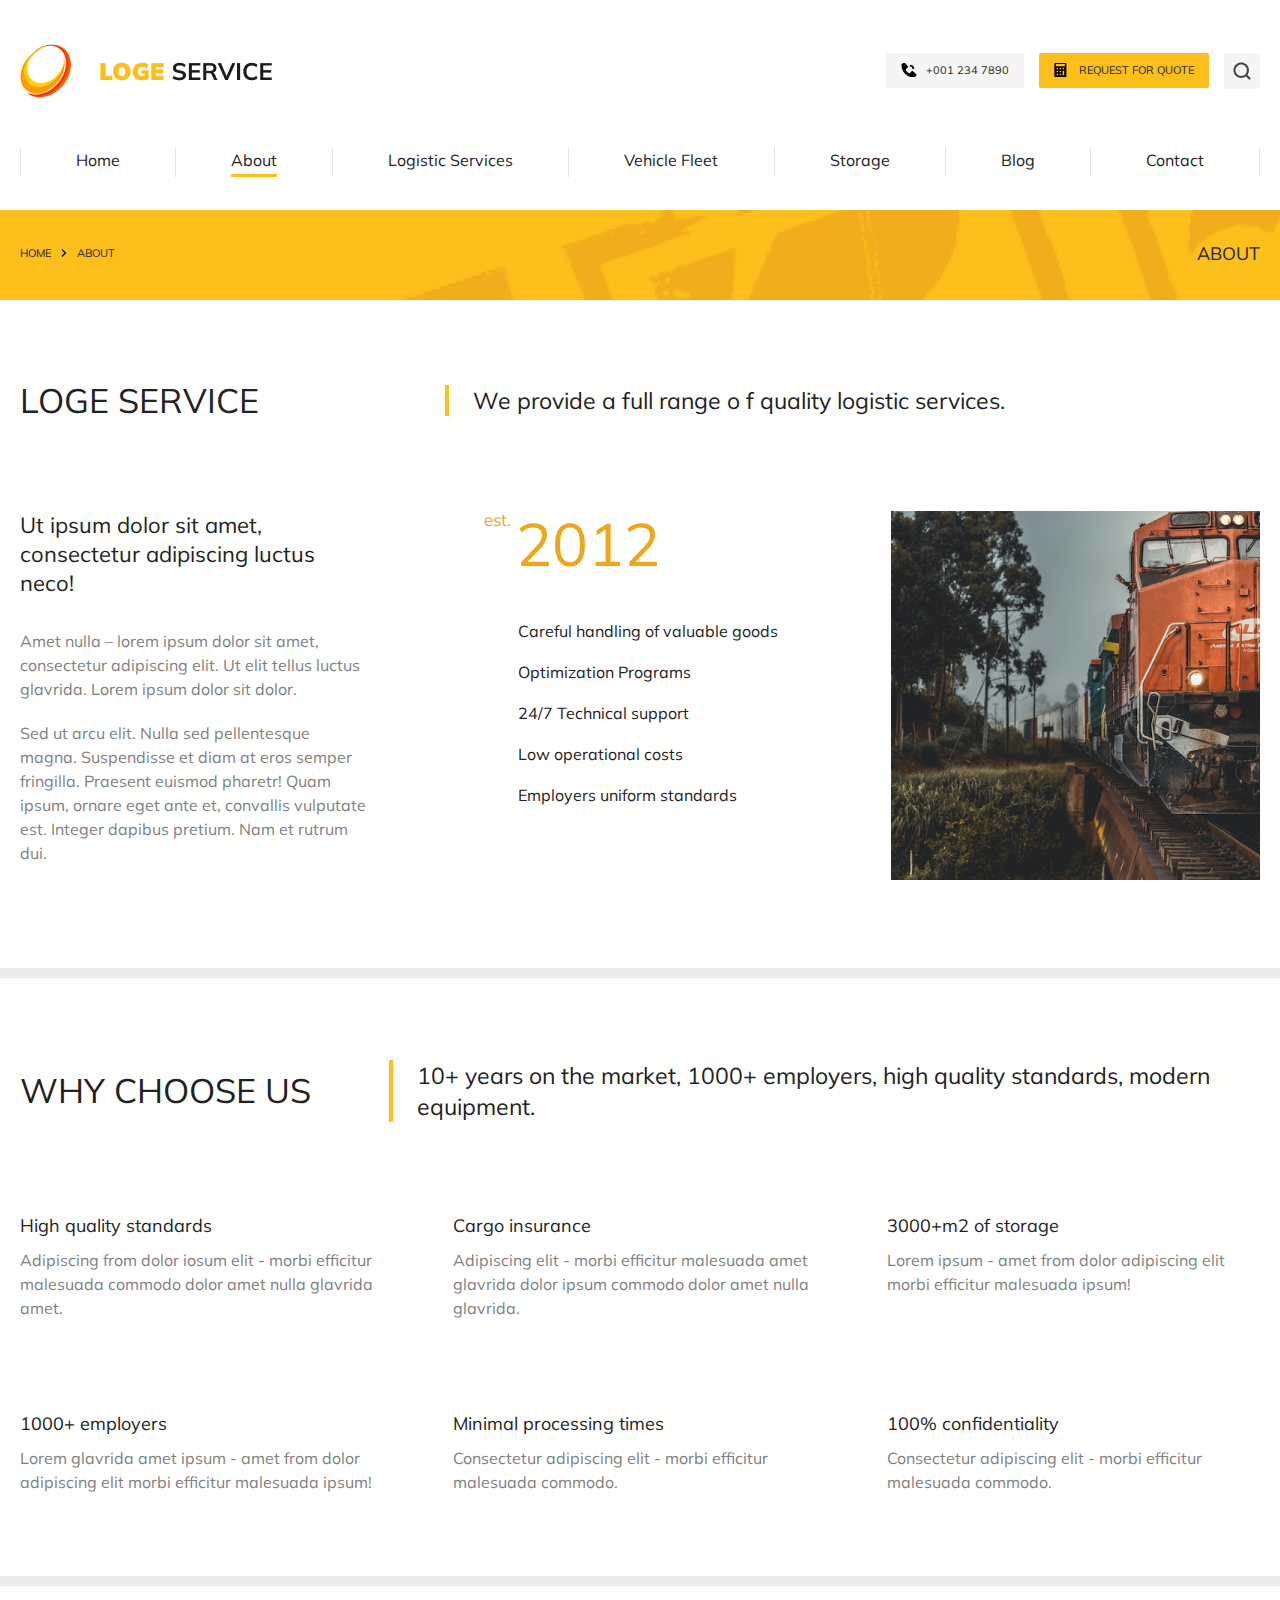
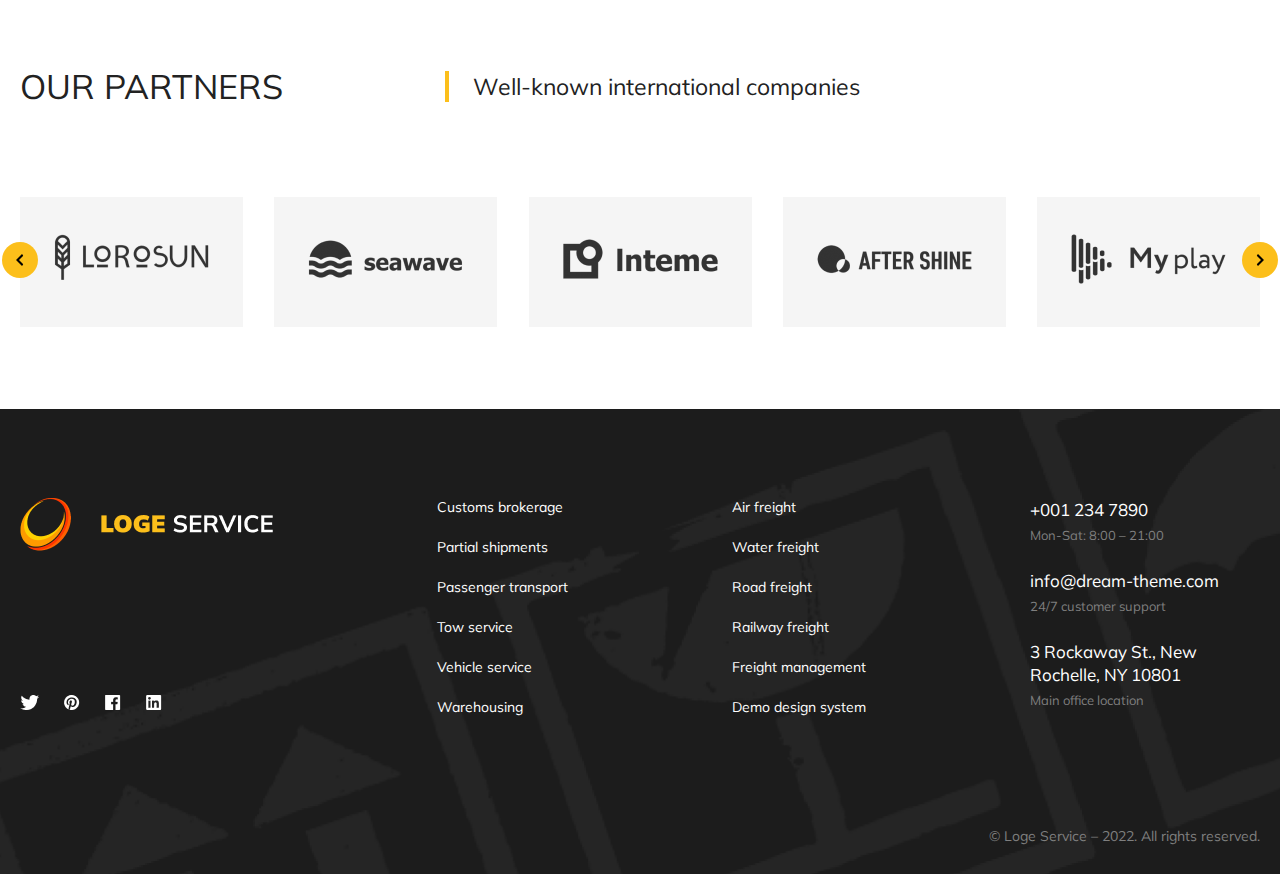
==== about.html @ d76ae4db "Merge pull request #4 from Imtiaz-Rafi/about" ====
<!DOCTYPE html>
<html lang="en">

<head>
    <meta charset="UTF-8">
    <meta http-equiv="X-UA-Compatible" content="IE=edge">
    <meta name="viewport" content="width=device-width, initial-scale=1.0">
    <link rel="stylesheet" href="css/style.css">
    <title>About</title>
</head>

<body>
    <nav>
        <div class="container">
            <div class="top-nav flex-sp-between">
                <div class="logo">
                    <a href="index.html">
                        <img src="./images/logo.png" alt="logo">
                    </a>
                </div>
                <ul class="top-nav-right flex-sp-between">
                    <li><a class="btn gray-bg tel-btn" href="tel:+0012347890">+001 234 7890</a></li>
                    <li><a class="btn reqst-qoute" href="#">Request For Quote</a></li>
                    <li><img class="btn gray-bg search-btn" src="./images/search-icon.png" alt="search icon"></li>
                </ul>
                <div class="respn-hamburger">
                    <div class="flex-sp-between">
                        <div class="search-mg-right">
                            <img class="btn gray-bg search-btn2" src="./images/search-icon.png" alt="search icon">
                        </div>
                        <div class="hamburger btn">
                            <span class="bar"></span>
                            <span class="bar"></span>
                            <span class="bar"></span>
                        </div>
                    </div>
                </div>
            </div>
            <ul class="navbar flex-sp-between">
                <li> <a href="index.html">Home</a>
                </li>
                <li> <a class="selected" href="about.html">About</a></li>
                <li> <a href="services.html">Logistic Services</a></li>
                <li> <a href="#">Vehicle Fleet</a></li>
                <li> <a href="#">Storage</a></li>
                <li> <a href="blog.html">Blog</a></li>
                <li> <a href="contact.html">Contact</a></li>
            </ul>
        </div>
    </nav>
    <section class="breadcrumb">
        <div class="breadcrumb-content container flex-sp-between ">
            <ul class="breadcrumb-list">
                <li>
                    <a href="index.html">Home</a>
                </li>
                <li>
                    <a href="about.html">About</a>
                </li>
            </ul>
            <p class="breadcrum-right">About</p>
        </div>
    </section>
    <section class="loge-service pd-tb-82 gray-border-bottom pd-lr-21">
        <div class="container">
            <div class="section-header">
                <h2>Loge service</h2>
                <p>We provide a full range o f quality logistic services.</p>
            </div>
            <div class="loge-service-contents flex-sp-between">
                <div class="loge-service-desc">
                    <h3>
                        Ut ipsum dolor sit amet, consectetur adipiscing luctus neco!
                    </h3>
                    <p class="pd-bt-20 gray-color">Amet nulla – lorem ipsum dolor sit amet, consectetur adipiscing elit.
                        Ut
                        elit tellus luctus glavrida.
                        Lorem ipsum dolor sit dolor.</p>
                    <p class="gray-color">
                        Sed ut arcu elit. Nulla sed pellentesque magna. Suspendisse et diam at eros semper fringilla.
                        Praesent euismod pharetr! Quam ipsum, ornare eget ante et, convallis vulputate est. Integer
                        dapibus
                        pretium. Nam et rutrum dui.
                    </p>
                </div>
                <div class="loge-service-list">
                    <h1 class="yellow-color">
                        <span class="est yellow-color">est.</span>
                        2012
                    </h1>
                    <ul>
                        <li>Careful handling of valuable goods</li>
                        <li>Optimization Programs</li>
                        <li>24/7 Technical support</li>
                        <li>Low operational costs</li>
                        <li>Employers uniform standards</li>
                    </ul>
                </div>
                <div class="loge-service-image">
                    <img src="./images/about-train.png" alt="">
                </div>
            </div>
        </div>
    </section>
    <section class="choose-us pd-tb-82 gray-border-bottom pd-lr-21">
        <div class="container">
            <div class="section-header">
                <h2>Why choose us</h2>
                <p>10+ years on the market, 1000+ employers, high quality standards, modern equipment.</p>
            </div>
            <div class="choose-us-contents flex-sp-between">
                <div class="choose-us-desc">
                    <h4>High quality standards</h4>
                    <p>Adipiscing from dolor iosum elit - morbi efficitur malesuada commodo dolor amet nulla glavrida
                        amet.</p>
                </div>
                <div class="choose-us-desc">
                    <h4>1000+ employers</h4>
                    <p>Lorem glavrida amet ipsum - amet from dolor adipiscing elit morbi efficitur malesuada ipsum!</p>
                </div>
                <div class="choose-us-desc">
                    <h4>Cargo insurance</h4>
                    <p>Adipiscing elit - morbi efficitur malesuada amet glavrida dolor ipsum commodo dolor amet nulla
                        glavrida.</p>
                </div>
                <div class="choose-us-desc">
                    <h4>Minimal processing times</h4>
                    <p>Consectetur adipiscing elit - morbi efficitur malesuada commodo.</p>
                </div>
                <div class="choose-us-desc">
                    <h4>3000+m2 of storage</h4>
                    <p>Lorem ipsum - amet from dolor adipiscing elit morbi efficitur malesuada ipsum!</p>
                </div>
                <div class="choose-us-desc">
                    <h4>100% confidentiality</h4>
                    <p>Consectetur adipiscing elit - morbi efficitur malesuada commodo.</p>
                </div>
            </div>
        </div>
    </section>

    <section class="partner pd-tb-82 pd-lr-21">
        <div class="container">
            <div class="section-header ">
                <h2>Our partners</h2>
                <p>Well-known international companies</p>
            </div>
            <div class="partner-slider-container ">
                <img class="mini-arrow-left" src="./images/left-arrow.png" alt="">
                <img class="mini-arrow-right" src="./images/right-arrow.png" alt="">
                <div class="flex-sp-between">
                    <div class="partner-slider-content">
                        <img src="./images/partner-lorosun.png" alt="">
                    </div>
                    <div class="partner-slider-content">
                        <img src="./images/partner-seawave.png" alt="">
                    </div>
                    <div class="partner-slider-content disp-n">
                        <img src="./images/partner-inteme.png" alt="">
                    </div>
                    <div class="partner-slider-content disp-n">
                        <img src="./images/partner-after-shine.png" alt="">
                    </div>
                    <div class="partner-slider-content disp-n">
                        <img src="./images/partner-my-play.png" alt="">
                    </div>
                </div>
            </div>
        </div>
    </section>




    <footer class="footer pd-lr-21">
        <div class="footer-content container flex-sp-between">
            <div class="logo-socials">
                <a class="logo" href="index.html">
                    <img src="./images/pngegg 2.png" alt="logo">
                    <img src="./images/LOGE SERVICE.png" alt="">
                </a>
                <ul class="social-links">
                    <li>
                        <a href="#">
                            <img src="./images/twitter-logo.png" alt="">
                        </a>
                    </li>
                    <li>
                        <a href="#">
                            <img src="./images/pinterest-logo.png" alt="">
                        </a>
                    </li>
                    <li>
                        <a href="#">
                            <img src="./images/fb-logo.png" alt="">
                        </a>
                    </li>
                    <li>
                        <a href="#">
                            <img src="./images/linkedin-logo.png" alt="">
                        </a>
                    </li>
                </ul>
            </div>
            <ul class="footer-links">
                <li><a href="#">Customs brokerage</a></li>
                <li><a href="#">Partial shipments</a></li>
                <li><a href="#">Passenger transport</a></li>
                <li><a href="#">Tow service</a></li>
                <li><a href="#">Vehicle service</a></li>
                <li><a href="#">Warehousing</a></li>
            </ul>

            <ul class="footer-links">
                <li><a href="#">Air freight</a></li>
                <li><a href="#">Water freight</a></li>
                <li><a href="#">Road freight</a></li>
                <li><a href="#">Railway freight</a></li>
                <li><a href="#">Freight management</a></li>
                <li><a href="#">Demo design system</a></li>
            </ul>
            <ul class="footer-contact">
                <li>
                    <a href="tel:+001 234 7890">+001 234 7890</a>
                    <p class="detail-text">Mon-Sat: 8:00 – 21:00</p>
                </li>
                <li>
                    <a href="mailto:info@dream-theme.com">info@dream-theme.com</a>
                    <p class="detail-text">24/7 customer support</p>
                </li>
                <li>
                    <a href="#">3 Rockaway St., New Rochelle, NY 10801</a>
                    <p class="detail-text">Main office location</p>
                </li>
            </ul>
        </div>
        <p class="rights-loge container">
            © Loge Service – 2022. All rights reserved.
        </p>
    </footer>
</body>
<script src="./js/script.js"></script>

</html>
---- css/style.css ----
@import url('https://fonts.googleapis.com/css2?family=Mulish:wght@200;300;400;500;600;700;800;900;1000&display=swap');

* {
    box-sizing: border-box;
    font-family: 'Mulish';
    font-style: normal;
    font-weight: 400;
    font-size: 16px;
    line-height: 24px;
    color: #222222;
    margin: 0;
    padding: 0;
}

body {}

.container {
    /* display: block; */
    width: 1240px;
    margin: auto;
}

ul {
    list-style: none;
}

a {
    display: block;
    text-decoration: none;
}

.pd-tb-82 {
    padding: 82px 0px;
}

/* Heading */

h1 {
    font-size: 60px;
    line-height: 66px;
}

h2 {
    font-size: 34px;
    line-height: 37px;
}

h3 {
    font-size: 22px;
    line-height: 29px;
}

h4 {
    font-size: 18px;
    line-height: 23px;
}

/* Colors */

.white-color {
    color: #ffffff !important;
}

.gray-color {
    color: #7F7F7F;
}

.gray-bg {
    background: #F5F5F5 !important;
}

.gray-bg:hover {
    background: #dfdfdf !important;
}


.btn {
    cursor: pointer;
    border: none;
    background: #FCBF1B;
    color: #222222;
    border-radius: 2px;
    text-transform: uppercase;
    font-size: 11px;
    line-height: 11px;
}

.yellow-color {
    color: #EDA71D;
}

.flex-sp-between {
    display: flex;
    justify-content: space-between;
}

/* Top Nav */
.top-nav {
    align-items: center;
    margin-top: 20px;
}

.top-nav>.logo {
    padding: 23.75px 0px;
}

.top-nav-right>li {
    padding-left: 15px;
}

.btn:hover {
    background: #df9e1d;
}

.tel-btn {
    padding: 12px 15px;
}

.tel-btn::before {
    content: '';
    background: url(../images/telephone.png) no-repeat;
    padding-left: 25px;
    background-position: left center;

}

.reqst-qoute {
    padding: 12px 15px;
    text-transform: uppercase;
}

.reqst-qoute::before {
    content: '';
    background: url(../images/calculator.png) no-repeat;
    padding-left: 25px;
    background-position: left center;

}

.search-btn {
    padding: 9px;
}

.navbar {
    padding-top: 20px;
    padding-bottom: 24px;
    margin-bottom: 9px;
}

.navbar>li {
    padding: 0px 55px;
    border-left: 1px solid rgba(0, 0, 0, 0.11);
    border-collapse: collapse;
}

.navbar>li:last-child {
    border-right: 1px solid rgba(0, 0, 0, 0.11);
}

.navbar>li>a.selected,
.navbar>li>a:hover {
    padding-bottom: 2px;
    border-bottom: 3px solid #FCBF1B;
    transition: 0.10s ease-in-out;
}

.respn-hamburger {
    display: none;
}

.search-btn2 {
    padding: 9px;
}

.hamburger {
    padding: 8px 8px;
    cursor: pointer;
}

.bar {
    background-color: #000000;
    display: block;
    width: 20px;
    height: 3px;
    margin: 3px auto;
    border-radius: 8px;
    transition: all 0.3s ease-in-out;
}

.pd-bt-20 {
    padding-bottom: 20px;
}

/* Banner */

.banner {
    background:
        linear-gradient(180deg,
            rgba(0, 0, 0, 0.5), rgba(0, 0, 0, 0.5)),
        url(../images/air-plane.png) no-repeat;
    background-size: cover;
    background-position: center center;
    align-items: center;
}

.banner-contents {
    padding-top: 229px;
    padding-bottom: 49px;
}

.banner-items {
    text-align: center;
}

.banner-items>h1 {
    padding-bottom: 29px;
}

.banner-items>p {
    font-size: 29px;
    line-height: 36px;
    padding-bottom: 46px;
}

.offer-btn {
    padding: 16px 26px;
    font-size: 13px;
    line-height: 13px;
    text-transform: uppercase;
}

.banner-bottom {
    padding-top: 6px;
    text-align: center;
}

.warehouse {
    background:
        linear-gradient(180deg,
            rgba(0, 0, 0, 0.5), rgba(0, 0, 0, 0.5)),
        url(../images/warehouse.png) no-repeat;
}

.transport {
    background:
        linear-gradient(180deg,
            rgba(0, 0, 0, 0.5), rgba(0, 0, 0, 0.5)),
        url(../images/transport.png) no-repeat;
}

.shipping {
    background:
        linear-gradient(180deg,
            rgba(0, 0, 0, 0.5), rgba(0, 0, 0, 0.5)),
        url(../images/shipping.png) no-repeat;
}

.warehouse,
.transport,
.shipping {
    width: 33%;
    background-size: cover;
    background-position: center center;
    align-items: center;
    padding-top: 108px;
    padding-bottom: 65px;
}

.warehouse>h3 {
    width: 245px;
    margin: auto;
}

.transport>h3 {
    width: 184px;
    margin: auto;
}

.shipping>h3 {
    width: 190px;
    margin: auto;
}

/* Facilities */
.section-header {
    display: flex;
    align-items: center;
    padding-bottom: 92px;
}

.section-header>h2 {
    width: 425px;
    text-transform: uppercase;
}

.section-header>p {
    font-weight: 400;
    font-size: 23px;
    line-height: 31px;
    padding-left: 24px;
    padding-right: 48px;
    border-left: 4px solid #FCBF1B;
}

.gray-border-bottom {
    border-bottom: 10px solid rgba(0, 0, 0, 0.08);
}

.facility-list {}

.facility-list>li {
    padding-bottom: 17px;
}

.facility-list>li::before {
    content: "";
    background: url(../images/check.png) no-repeat;
    padding-left: 25px;
    background-position: left center;
}

.cargo-insurance {
    width: 243px;
}

.m2-storage {
    width: 228px;
}

.processing-time {
    width: 205px;
}

.facilities-items {}

.facilities-items>img {
    padding-bottom: 20px;
}

.facilities-items>h4 {
    padding-bottom: 11px;
}

.mini-slider-content {}

.mini-slider-content>img {
    padding-bottom: 29px;
}

.mini-slider-content>h3 {
    width: 375px;
    padding-bottom: 15px;
}

.mini-slider-content>p {
    width: 335px;
    padding-bottom: 25px;
}

.mini-slider-content>button {
    padding: 10px 14px;
}

.mini-slider-container,
.partner-slider-container {
    position: relative;
}

.partner-slider-content {
    padding: 11px 22px;
    background: #F5F5F5;
}

.partner-slider-container>.mini-arrow-left,
.partner-slider-container>.mini-arrow-right {
    top: 45px;
}

.mini-arrow-left,
.mini-arrow-right {
    padding: 11px 14px;
    border-radius: 100px;
    background-color: #FCBF1B;
    position: absolute;
    align-items: center;
    top: 100px;
}

.mini-arrow-left {
    left: -18px;
}

.mini-arrow-right {
    right: -18px;
}

.mini-list-text {
    font-size: 16px;
    line-height: 21px;
    padding-bottom: 5px;
}

.mini-list-date {
    font-size: 14px;
    line-height: 18px;
    color: #EDA71D;
    padding-bottom: 23px;
}

footer {
    content: "";
    background: url(../images/footer-bg.png)no-repeat;
    background-size: cover;
    background-position: center center;
}

.logo-socials {
    display: flex;
    justify-content: space-between;
    flex-direction: column;
}

.logo-socials>.logo {
    align-items: center;
    display: flex;
    gap: 30px;
}

.footer-content {
    padding-top: 89px;
    padding-bottom: 111px;
}

.logo-socials>.social-links {
    display: flex;
    gap: 25px;
}

.footer-links {}

.footer-links>li {
    padding-bottom: 22px;
}

.footer-links>li>a {
    font-size: 14px;
    line-height: 18px;
    color: #FFFFFF;
}

.footer-links>li>a:hover {
    text-decoration: underline;
}

.footer-contact>li {
    padding-bottom: 25px;
}

.footer-contact>li:last-child,
.footer-links>li:last-child {
    padding-bottom: 0px;
}

.footer-contact>li>a {
    width: 230px;
    font-size: 17px;
    line-height: 23px;
    color: #FFFFFF;
    padding-bottom: 5px;
}

.footer-contact>li>a:hover {
    text-decoration: underline;
}

.footer-contact>li>.detail-text {

    font-size: 13px;
    line-height: 18px;
    color: #7F7F7F;
}

.footer>.rights-loge {
    padding-bottom: 29px;
    text-align: right;
    color: #7F7F7F;
    font-size: 14px;
    line-height: 18px;
}


/* Breadcrumb */
.breadcrumb {
    text-transform: uppercase;
    background: url(../images/breadcrumb.png);
    padding: 33px 0px 35px 0px;
}

.breadcrumb-list {
    display: flex;
    align-items: center;
}

.breadcrumb-list>li>a {
    font-size: 11px;
    line-height: 13px;
}

.breadcrumb-list>li>a:hover {
    text-decoration: underline;
}

.breadcrumb-list>li>a::after {
    content: "";
    background: url(../images/breadcrumb-arrow.png)no-repeat;
    background-size: 6px;
    padding-right: 26px;
    background-position: center center;
}

.breadcrumb-list>li:last-child a::after {
    display: none;
}

.breadcrum-right {
    font-size: 18px;
    line-height: 22px;
}

.loge-service-desc {
    width: 350px;
}

.loge-service-desc>h3 {
    padding-bottom: 31px;
}

.loge-service-list {}

.loge-service-list>h1 {
    display: flex;
    align-items: flex-start;
    padding-bottom: 42px;
}

.loge-service-list>h1>.est {
    font-size: 17px;
    line-height: 18px;
    margin-right: 5px;
}

.loge-service-list>ul>li {
    padding-left: 34px;
    padding-bottom: 17px;
}

.choose-us-contents {
    display: flex;
    flex-wrap: wrap;
    flex-direction: column;
    height: 280px;
    gap: 60px;
}

.choose-us-desc {
    width: 30%;
}

.choose-us-desc>h4 {
    padding-bottom: 11px;
}

.choose-us-desc>p {
    color: #7F7F7F;
}











@media only screen and (max-width: 768px) {
    .container {
        width: 100%
    }

    nav {
        position: sticky;
        top: 0;
        z-index: 1;
        background-color: white;
    }

    .respn-hamburger {
        display: block;
    }

    .search-mg-right {
        margin-right: 8px;
    }

    .hamburger.active .bar:nth-child(2) {
        opacity: 0;
    }

    .hamburger.active .bar:nth-child(1) {
        transform: translateY(6px) rotate(45deg);
    }

    .hamburger.active .bar:nth-child(3) {
        transform: translateY(-6px) rotate(-45deg);
    }

    .top-nav-right {
        position: fixed;
        left: -100%;
        top: 380px;
        gap: 0px;
        flex-direction: column;
        background-color: #ffffff;
        width: 100%;
        text-align: center;
        transition: 0.3s;
    }

    .navbar {
        position: fixed;
        left: -100%;
        top: 70px;
        gap: 0px;
        flex-direction: column;
        background-color: #ffffff;
        width: 100%;
        text-align: center;
        transition: 0.3s;
    }

    .navbar>li {
        padding: 0px;
        margin: 10px 0px;
    }

    .top-nav-right>li>a {
        font-size: 16px;
        line-height: 24px;
        padding: 12px 15px;
    }

    .navbar {
        padding: 0px;
    }

    .top-nav-right>li {
        padding-left: 0px;
    }

    .search-btn {
        display: none;
    }

    .top-nav-right.active,
    .navbar.active {
        left: 0;
    }

    .logo>a>img {
        width: 145.35px;
    }

    .top-nav {
        margin: 0px;
        padding: 0px 15px;
    }

    h1 {
        font-size: 24px;
        line-height: 66px;
    }

    .banner-contents {
        align-items: center;
        padding-top: 205px;
        padding-bottom: 135px;
    }

    .banner-items>h1 {
        padding-bottom: 0px;
    }

    .banner-items>p {
        font-size: 14px;
        line-height: 36px;
        padding-bottom: 24.51px;
    }

    .slider-left-arrow {
        align-items: center;
    }

    .slider-left-arrow>img,
    .slider-right-arrow>img {
        width: 11.43px;
    }

    .banner-bottom {
        padding-top: 10px;
        grid-area: 10px;
        flex-direction: column;
    }

    .warehouse,
    .transport,
    .shipping {
        width: 100%;
        margin-bottom: 10px;
    }

    .section-header {
        display: flex;
        align-items: flex-start;
        flex-direction: column;
        padding-bottom: 40px;
    }

    .section-header>h2 {
        width: 100%;
        padding-bottom: 20px;
    }

    .section-header>p {
        font-size: 14px;
        line-height: 31px;
        padding-left: 10px;
        padding-right: 0px;
    }

    .pd-lr-21 {
        padding: 50px 21px !important;
    }


    .facilities-contents {
        flex-direction: column;
    }

    .facilities-items {
        padding-bottom: 30px;
    }

    .cargo-insurance,
    .m2-storage,
    .processing-time {
        width: 100%;
    }

    .disp-n {
        display: none;
    }

    .mini-slider-content>img {
        width: 100%;
    }

    .news-contents {
        flex-direction: column;
    }

    .mini-slider-content>h3 {
        width: 100%;
        padding-bottom: 15px;
    }

    .mini-slider-content>p {
        width: 100%;
        padding-bottom: 25px;
    }

    .footer-content {
        display: flex;
        flex-direction: column;
        padding: 0px;
    }

    .logo-socials>.logo {
        padding-bottom: 40px;
    }

    .logo-socials>.social-links {
        padding-bottom: 60px;
    }

    .footer-links,
    .footer-contact {
        padding-bottom: 50px;
    }

    .footer>.rights-loge {
        padding-bottom: 0px;
        text-align: left;
    }

    .breadcrumb {
        padding: 0px;
    }

    .breadcrumb-content {
        flex-direction: column;
        padding: 20px 15px;
    }

    .breadcrumb-list {
        padding-bottom: 13px;
    }

    .loge-service-contents {
        flex-direction: column;
    }

    .loge-service-desc {
        padding-bottom: 30px;
    }

    .loge-service-image {
        order: -1;
        padding-bottom: 20px;
    }

    .loge-service-image>img {
        width: 100%;
    }

    .loge-service-list>h1 {
        font-size: 60px;
        line-height: 66px;
    }

    .loge-service-desc {
        width: 100%;
    }

    .choose-us-contents {
        height: 100%;
        gap: 40px;
    }

    .choose-us-desc {
        width: 100%;

    }

    .partner-slider-content>img {
        width: 115px;
    }

    .mini-arrow-left,
    .mini-arrow-right {
        width: 25px;
        padding: 7.5px 9.5px;
    }

    .partner-slider-container>.mini-arrow-left,
    .partner-slider-container>.mini-arrow-right {
        top: 30px;
    }

    .partner-slider-content {
        padding: 10px 20px;
    }

    .mini-arrow-right {
        right: -15px;
    }

    .mini-arrow-left {
        left: -15px;
    }

}
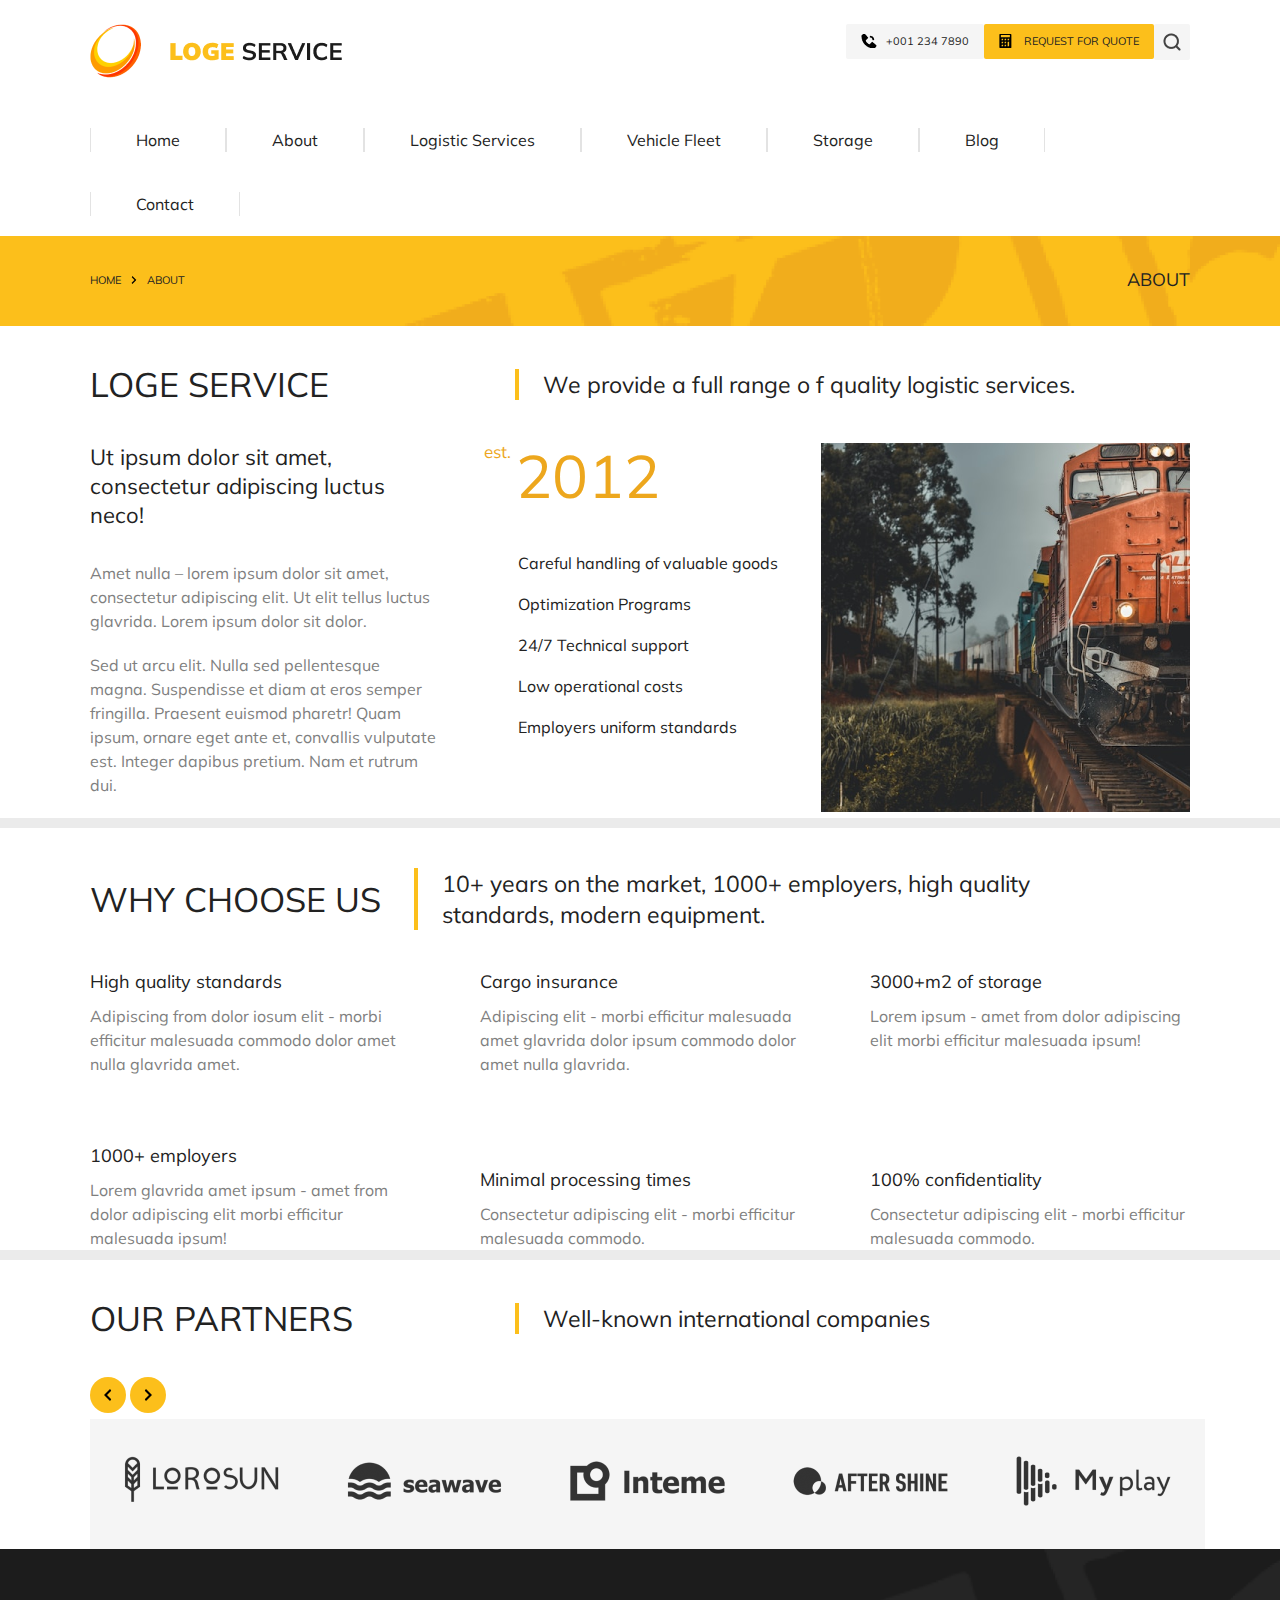
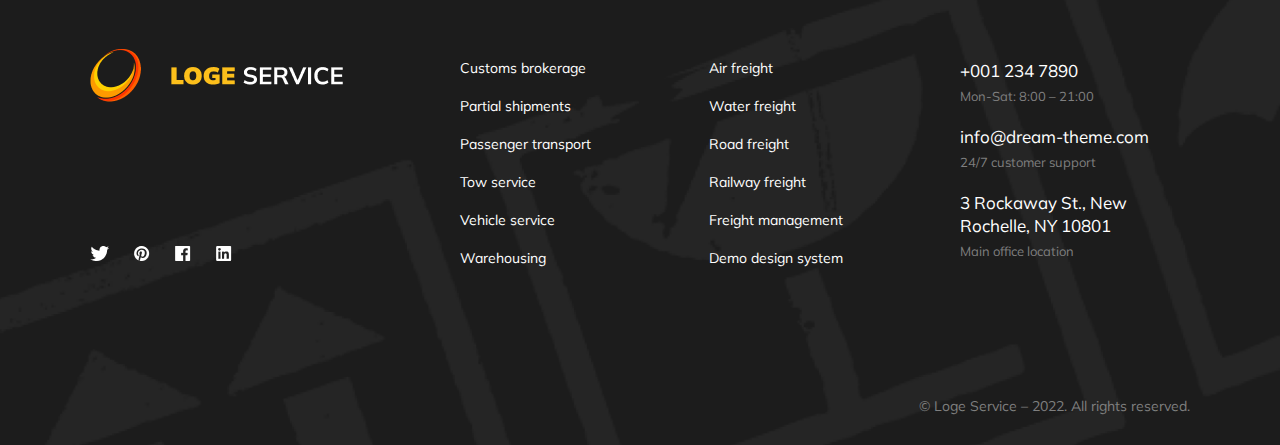
==== commit 6d2c9d70: "footer section updated" ====
--- a/about.html
+++ b/about.html
@@ -9,7 +9,7 @@
     <title>About</title>
 </head>
 
-<body>
+<body class="animate">
     <nav>
         <div class="container">
             <div class="top-nav flex-sp-between">
@@ -138,7 +138,6 @@
             </div>
         </div>
     </section>
-
     <section class="partner pd-tb-82 pd-lr-21">
         <div class="container">
             <div class="section-header ">
@@ -168,75 +167,74 @@
             </div>
         </div>
     </section>
-
-
-
-
-    <footer class="footer pd-lr-21">
-        <div class="footer-content container flex-sp-between">
-            <div class="logo-socials">
-                <a class="logo" href="index.html">
-                    <img src="./images/pngegg 2.png" alt="logo">
-                    <img src="./images/LOGE SERVICE.png" alt="">
-                </a>
-                <ul class="social-links">
+    <!-- Footer -->
+    <footer class="footer">
+        <div class="container">
+            <div class="footer-content flex-sp-between">
+                <div class="logo-socials">
+                    <a class="logo" href="index.html">
+                        <img src="./images/pngegg 2.png" alt="logo">
+                        <img src="./images/LOGE SERVICE.png" alt="">
+                    </a>
+                    <ul class="social-links">
+                        <li>
+                            <a href="#">
+                                <img src="./images/twitter-logo.png" alt="">
+                            </a>
+                        </li>
+                        <li>
+                            <a href="#">
+                                <img src="./images/pinterest-logo.png" alt="">
+                            </a>
+                        </li>
+                        <li>
+                            <a href="#">
+                                <img src="./images/fb-logo.png" alt="">
+                            </a>
+                        </li>
+                        <li>
+                            <a href="#">
+                                <img src="./images/linkedin-logo.png" alt="">
+                            </a>
+                        </li>
+                    </ul>
+                </div>
+                <ul class="footer-links">
+                    <li><a href="#">Customs brokerage</a></li>
+                    <li><a href="#">Partial shipments</a></li>
+                    <li><a href="#">Passenger transport</a></li>
+                    <li><a href="#">Tow service</a></li>
+                    <li><a href="#">Vehicle service</a></li>
+                    <li><a href="#">Warehousing</a></li>
+                </ul>
+
+                <ul class="footer-links">
+                    <li><a href="#">Air freight</a></li>
+                    <li><a href="#">Water freight</a></li>
+                    <li><a href="#">Road freight</a></li>
+                    <li><a href="#">Railway freight</a></li>
+                    <li><a href="#">Freight management</a></li>
+                    <li><a href="#">Demo design system</a></li>
+                </ul>
+                <ul class="footer-contact">
                     <li>
-                        <a href="#">
-                            <img src="./images/twitter-logo.png" alt="">
-                        </a>
+                        <a href="tel:+001 234 7890">+001 234 7890</a>
+                        <p class="detail-text">Mon-Sat: 8:00 – 21:00</p>
                     </li>
                     <li>
-                        <a href="#">
-                            <img src="./images/pinterest-logo.png" alt="">
-                        </a>
+                        <a href="mailto:info@dream-theme.com">info@dream-theme.com</a>
+                        <p class="detail-text">24/7 customer support</p>
                     </li>
                     <li>
-                        <a href="#">
-                            <img src="./images/fb-logo.png" alt="">
-                        </a>
+                        <a href="#">3 Rockaway St., New Rochelle, NY 10801</a>
+                        <p class="detail-text">Main office location</p>
                     </li>
-                    <li>
-                        <a href="#">
-                            <img src="./images/linkedin-logo.png" alt="">
-                        </a>
-                    </li>
-                </ul>
-            </div>
-            <ul class="footer-links">
-                <li><a href="#">Customs brokerage</a></li>
-                <li><a href="#">Partial shipments</a></li>
-                <li><a href="#">Passenger transport</a></li>
-                <li><a href="#">Tow service</a></li>
-                <li><a href="#">Vehicle service</a></li>
-                <li><a href="#">Warehousing</a></li>
-            </ul>
-
-            <ul class="footer-links">
-                <li><a href="#">Air freight</a></li>
-                <li><a href="#">Water freight</a></li>
-                <li><a href="#">Road freight</a></li>
-                <li><a href="#">Railway freight</a></li>
-                <li><a href="#">Freight management</a></li>
-                <li><a href="#">Demo design system</a></li>
-            </ul>
-            <ul class="footer-contact">
-                <li>
-                    <a href="tel:+001 234 7890">+001 234 7890</a>
-                    <p class="detail-text">Mon-Sat: 8:00 – 21:00</p>
-                </li>
-                <li>
-                    <a href="mailto:info@dream-theme.com">info@dream-theme.com</a>
-                    <p class="detail-text">24/7 customer support</p>
-                </li>
-                <li>
-                    <a href="#">3 Rockaway St., New Rochelle, NY 10801</a>
-                    <p class="detail-text">Main office location</p>
-                </li>
-            </ul>
-        </div>
-        <p class="rights-loge container">
-            © Loge Service – 2022. All rights reserved.
-        </p>
+                </ul>
+            </div>
+            <div class="copyrights">
+                <p>© Loge Service – 2022. All rights reserved.</p>
+            </div>
+        </div>
     </footer>
 </body>
 <script src="./js/script.js"></script>
--- a/css/style.css
+++ b/css/style.css
@@ -14,12 +14,6 @@
 
 body {}
 
-.container {
-    /* display: block; */
-    width: 1240px;
-    margin: auto;
-}
-
 ul {
     list-style: none;
 }
@@ -29,8 +23,8 @@
     text-decoration: none;
 }
 
-.pd-tb-82 {
-    padding: 82px 0px;
+.pd-tb-80 {
+    padding: 40px 0px;
 }
 
 /* Heading */
@@ -73,6 +67,9 @@
     background: #dfdfdf !important;
 }
 
+.align-center {
+    align-items: center;
+}
 
 .btn {
     cursor: pointer;
@@ -94,17 +91,31 @@
     justify-content: space-between;
 }
 
+.animate {
+    animation: transitionLeft 0.75s;
+}
+
+.overlay {
+    background: rgba(0, 0, 0, 0.5);
+}
+
+@keyframes transitionLeft {
+    from {
+        transform: translateX(100%);
+    }
+
+    to {
+        transform: translateX(0px);
+    }
+}
+
+
 /* Top Nav */
 .top-nav {
-    align-items: center;
-    margin-top: 20px;
-}
-
-.top-nav>.logo {
-    padding: 23.75px 0px;
-}
-
-.top-nav-right>li {
+    padding: 24px 0px;
+}
+
+.top-nav-right>ul>li {
     padding-left: 15px;
 }
 
@@ -142,23 +153,31 @@
 }
 
 .navbar {
-    padding-top: 20px;
-    padding-bottom: 24px;
-    margin-bottom: 9px;
+    display: flex;
+    flex-wrap: wrap;
+    justify-content: flex-start;
+    /* padding: 20px 0px; */
 }
 
 .navbar>li {
-    padding: 0px 55px;
+    padding: 20px 0px;
+    /* border-left: 1px solid rgba(0, 0, 0, 0.11); */
+    border-collapse: collapse;
+}
+
+.navbar>li:last-child a {
+    border-right: 1px solid rgba(0, 0, 0, 0.11);
+}
+
+.navbar>li>a {
+    padding: 0px 45px;
     border-left: 1px solid rgba(0, 0, 0, 0.11);
-    border-collapse: collapse;
-}
-
-.navbar>li:last-child {
     border-right: 1px solid rgba(0, 0, 0, 0.11);
 }
 
-.navbar>li>a.selected,
-.navbar>li>a:hover {
+
+.navbar>li>a.selected>p,
+.navbar>li>a:hover>p {
     padding-bottom: 2px;
     border-bottom: 3px solid #FCBF1B;
     transition: 0.10s ease-in-out;
@@ -191,12 +210,30 @@
     padding-bottom: 20px;
 }
 
+.gap-60 {
+    gap: 60px;
+}
+
+.wd-30 {
+    width: 30%;
+}
+
+.wd-70 {
+    width: 777px;
+}
+
+.wd-50 {
+    width: 50%;
+}
+
+.wd-100 {
+    width: 100%;
+}
+
 /* Banner */
 
 .banner {
     background:
-        linear-gradient(180deg,
-            rgba(0, 0, 0, 0.5), rgba(0, 0, 0, 0.5)),
         url(../images/air-plane.png) no-repeat;
     background-size: cover;
     background-position: center center;
@@ -204,22 +241,41 @@
 }
 
 .banner-contents {
-    padding-top: 229px;
-    padding-bottom: 49px;
+    position: relative;
+    height: 50vh;
 }
 
 .banner-items {
+    width: 100%;
     text-align: center;
-}
-
-.banner-items>h1 {
-    padding-bottom: 29px;
-}
-
-.banner-items>p {
+    position: absolute;
+    top: 50%;
+    left: 50%;
+    transform: translate(-50%, -50%);
+    padding: 0px 20px;
+}
+
+.slider-nav-arrows {
+    position: absolute;
+    top: 50%;
+    left: 50%;
+    transform: translate(-50%, -50%);
+    display: flex;
+    width: 100%;
+    justify-content: space-between;
+}
+
+.banner-header>h1 {
+    padding: 15px 0px;
+}
+
+.banner-tagline {
+    padding: 15px 0px;
+    line-height: 36px;
+}
+
+.banner-tagline>p {
     font-size: 29px;
-    line-height: 36px;
-    padding-bottom: 46px;
 }
 
 .offer-btn {
@@ -227,10 +283,11 @@
     font-size: 13px;
     line-height: 13px;
     text-transform: uppercase;
-}
-
-.banner-bottom {
-    padding-top: 6px;
+    margin: 20px 0px;
+}
+
+.banner-cards {
+    padding: 5px 0px;
     text-align: center;
 }
 
@@ -255,37 +312,36 @@
         url(../images/shipping.png) no-repeat;
 }
 
-.warehouse,
-.transport,
-.shipping {
+.banner-overlay {
+    /* background: rgba(0, 0, 0, 0.5); */
+    height: 30vh;
     width: 33%;
     background-size: cover;
     background-position: center center;
+    position: relative;
+}
+
+.banner-overlay>h3 {
+    position: absolute;
+    top: 50%;
+    left: 50%;
+    transform: translate(-50%, -50%);
+}
+
+
+/* Facilities */
+
+.facilities {}
+
+.section-header {
+    display: flex;
     align-items: center;
-    padding-top: 108px;
-    padding-bottom: 65px;
-}
-
-.warehouse>h3 {
-    width: 245px;
-    margin: auto;
-}
-
-.transport>h3 {
-    width: 184px;
-    margin: auto;
-}
-
-.shipping>h3 {
-    width: 190px;
-    margin: auto;
-}
-
-/* Facilities */
-.section-header {
-    display: flex;
-    align-items: center;
-    padding-bottom: 92px;
+    padding: 40px 0px;
+}
+
+.facilities-contents {
+    flex-wrap: wrap;
+    gap: 20px;
 }
 
 .section-header>h2 {
@@ -302,11 +358,19 @@
     border-left: 4px solid #FCBF1B;
 }
 
+.sub-section-header {
+    display: flex;
+    flex-wrap: wrap;
+    font-size: 16px;
+    line-height: 13px;
+    text-transform: uppercase;
+    padding-bottom: 63px;
+}
+
+
 .gray-border-bottom {
     border-bottom: 10px solid rgba(0, 0, 0, 0.08);
 }
-
-.facility-list {}
 
 .facility-list>li {
     padding-bottom: 17px;
@@ -319,61 +383,32 @@
     background-position: left center;
 }
 
-.cargo-insurance {
-    width: 243px;
-}
-
-.m2-storage {
-    width: 228px;
-}
-
-.processing-time {
-    width: 205px;
-}
-
-.facilities-items {}
-
-.facilities-items>img {
-    padding-bottom: 20px;
-}
-
-.facilities-items>h4 {
-    padding-bottom: 11px;
-}
-
-.mini-slider-content {}
-
-.mini-slider-content>img {
-    padding-bottom: 29px;
-}
-
-.mini-slider-content>h3 {
-    width: 375px;
-    padding-bottom: 15px;
-}
-
-.mini-slider-content>p {
-    width: 335px;
-    padding-bottom: 25px;
-}
-
-.mini-slider-content>button {
-    padding: 10px 14px;
-}
-
-.mini-slider-container,
-.partner-slider-container {
+
+.facilities-items {
+    flex: 1;
+    padding: 15px 0px;
+    min-width: 250px;
+}
+
+.facilities-items>.facility-image,
+.facilities-items>.facility-desc>.facility-name,
+.facilities-items>.facility-desc>.facility-text {
+    padding: 5px 0px;
+}
+
+.mini-slider {
     position: relative;
 }
 
-.partner-slider-content {
-    padding: 11px 22px;
-    background: #F5F5F5;
-}
-
-.partner-slider-container>.mini-arrow-left,
-.partner-slider-container>.mini-arrow-right {
-    top: 45px;
+
+.mini-nav-arrows {
+    width: 100%;
+    position: absolute;
+    top: 30%;
+    left: 50%;
+    transform: translate(-50%, -30%);
+    display: flex;
+    justify-content: space-between;
 }
 
 .mini-arrow-left,
@@ -381,30 +416,70 @@
     padding: 11px 14px;
     border-radius: 100px;
     background-color: #FCBF1B;
-    position: absolute;
     align-items: center;
-    top: 100px;
-}
-
-.mini-arrow-left {
-    left: -18px;
-}
-
-.mini-arrow-right {
-    right: -18px;
+}
+
+.mini-slider-card {
+    width: 33%;
+    display: flex;
+    align-items: flex-start;
+    flex-direction: column;
+    justify-content: space-between;
+    flex-wrap: wrap;
+    padding: 10px 0px;
+}
+
+.card-items>.card-img>img,
+.mini-slider-card-left>img,
+.mini-slider-card-right>img {
+    width: 100%;
+    padding: 15px 0;
+}
+
+.mini-cards,
+.card-items,
+.card-img {
+    width: 100%;
+}
+
+.card-items>.card-desc>h3 {
+    padding: 10px 0px;
+}
+
+.card-items>.card-desc>p {
+    padding: 5px 0px;
+}
+
+.mini-slider-card>.card-btn>button {
+    padding: 10px 14px;
+    margin: 20px 0px;
+}
+
+.mini-slider-container,
+.partner-slider-container {
+    width: 100%;
+    position: relative;
+}
+
+.partner-slider-content {
+    padding: 11px 22px;
+    background: #F5F5F5;
+}
+
+.mini-slider-card>ul>li {
+    padding: 10px 0px;
 }
 
 .mini-list-text {
     font-size: 16px;
     line-height: 21px;
-    padding-bottom: 5px;
+    padding: 5px 0px;
 }
 
 .mini-list-date {
     font-size: 14px;
     line-height: 18px;
     color: #EDA71D;
-    padding-bottom: 23px;
 }
 
 footer {
@@ -424,22 +499,28 @@
     align-items: center;
     display: flex;
     gap: 30px;
+    padding: 10px 0px;
 }
 
 .footer-content {
-    padding-top: 89px;
-    padding-bottom: 111px;
+    padding: 90px 0px;
+    flex-wrap: wrap;
 }
 
 .logo-socials>.social-links {
+    padding: 10px 0px;
     display: flex;
     gap: 25px;
 }
 
-.footer-links {}
-
-.footer-links>li {
-    padding-bottom: 22px;
+.footer-links {
+    padding: 10px 0px;
+}
+
+.footer-links>li,
+.footer-contact>li,
+.footer-contact {
+    padding: 10px 0px;
 }
 
 .footer-links>li>a {
@@ -450,10 +531,6 @@
 
 .footer-links>li>a:hover {
     text-decoration: underline;
-}
-
-.footer-contact>li {
-    padding-bottom: 25px;
 }
 
 .footer-contact>li:last-child,
@@ -480,12 +557,16 @@
     color: #7F7F7F;
 }
 
-.footer>.rights-loge {
-    padding-bottom: 29px;
-    text-align: right;
-    color: #7F7F7F;
+.copyrights {
+    padding: 30px 0px;
+
+}
+
+.copyrights>p {
     font-size: 14px;
     line-height: 18px;
+    color: #7F7F7F;
+    text-align: right;
 }
 
 
@@ -574,19 +655,266 @@
     color: #7F7F7F;
 }
 
-
-
-
-
-
-
-
-
-
+.specialization {
+    display: flex;
+    flex-wrap: wrap;
+    gap: 60px;
+}
+
+.pagination {
+    display: flex;
+    text-align: center;
+    align-items: center;
+    justify-content: center;
+    padding-top: 60px;
+    gap: 20px;
+}
+
+.pagination>li>a {
+    padding: 0px 5px;
+}
+
+.pagination>li>.selected {
+    border-bottom: 3px solid #FCBF1B;
+}
+
+.pagination>li>a>img {
+    width: 5px;
+}
+
+.pagination>li>a:hover {
+    border-bottom: 3px solid #FCBF1B;
+}
+
+.contact-items {}
+
+.contact-items>h3,
+.contact-items>h4 {
+    padding-bottom: 9px;
+}
+
+.frequent-question {}
+
+.frequent-qstn-flex {}
+
+.frequent-qstn-flex>h2,
+.contact-form-contents>h2 {
+    text-transform: uppercase;
+}
+
+.frequent-qstn-flex>.qstn-right-list {}
+
+.qstn-right-list>ul>li {
+    font-size: 18px;
+    line-height: 23px;
+    padding-bottom: 30px;
+}
+
+.qstn-right-list>ul>li::before {
+    content: "";
+    background: url(../images/question-gray-icon.png)no-repeat;
+    background-size: 20px;
+    padding-right: 30px;
+    background-position: center left;
+}
+
+.qstn-right-list>ul>.qstn-marked::before {
+    content: "";
+    background: url(../images/question-yellow-icon.png)no-repeat;
+    background-size: 20px;
+    padding-right: 30px;
+    background-position: center left;
+}
+
+.qstn-right-list>p {
+    font-size: 18px;
+    line-height: 23px;
+    padding-bottom: 30px;
+}
+
+.input-flex {
+    display: flex;
+    gap: 30px;
+}
+
+.input-box {
+    background: #FFFFFF;
+    border: 1px solid rgba(0, 0, 0, 0.12);
+    border-radius: 2px;
+    padding: 10px;
+    margin-top: 12px;
+    margin-bottom: 28px;
+}
+
+.input-label {
+    font-size: 12px;
+    line-height: 12px;
+    text-transform: uppercase;
+}
+
+.submit-btn {
+    text-transform: uppercase;
+    font-size: 13px;
+    line-height: 13px;
+    padding: 16.5px 0px;
+}
+
+.single-blog {}
+
+.blog-left {}
+
+.blog-left>h2 {
+    padding-bottom: 92px;
+}
+
+.blog-left>img {
+    width: 100%;
+}
+
+.single-blog-desc {
+    padding: 60px 0px;
+}
+
+.single-blog-desc {}
+
+.single-blog-header {
+    font-size: 26px;
+    line-height: 31px;
+    padding-bottom: 24px;
+}
+
+.blog-text-top,
+.blog-text-bottom {
+    padding-bottom: 22px;
+}
+
+.blog-pic-flex {
+    display: flex;
+    justify-content: space-between;
+}
+
+
+
+.related-post>p,
+.special-offers>p {
+    font-size: 16px;
+    line-height: 16px;
+    text-transform: uppercase;
+    padding-left: 14px;
+    margin-bottom: 30px;
+    border-left: 4px solid #FCBF1B;
+}
+
+.related-post {
+    padding-bottom: 57px;
+    padding-top: 130px;
+}
+
+.special-offers>.custom-transport {
+    content: "";
+    background: linear-gradient(180deg, rgba(0, 0, 0, 0.5), rgba(0, 0, 0, 0.5)), url(../images/blog-5.png)no-repeat;
+    background-size: cover;
+    padding-top: 103px;
+    padding-bottom: 59px;
+    text-align: center;
+    margin-bottom: 30px;
+
+}
+
+.special-offers>.warehousing-storage {
+    content: "";
+    background: linear-gradient(180deg, rgba(0, 0, 0, 0.5), rgba(0, 0, 0, 0.5)), url(../images/blog-2.png)no-repeat;
+    background-size: cover;
+    padding-top: 103px;
+    padding-bottom: 59px;
+    text-align: center;
+
+}
+
+.special-offers>.custom-transport>h3,
+.special-offers>.warehousing-storage>h3 {
+    margin: auto;
+    color: white;
+    width: 245px;
+}
+
+@media screen and (min-width:1400px) {
+    .container {
+        max-width: 1140px;
+        margin: 0 auto;
+        padding: 0 20px;
+    }
+}
+
+@media screen and (max-width:1400px) {
+    .container {
+        max-width: 1140px;
+        margin: 0 auto;
+        padding: 0 20px;
+    }
+}
+
+@media screen and (max-width:1200px) {
+    .container {
+        max-width: 930px;
+        margin: 0 auto;
+        padding: 0 20px;
+    }
+
+    .navbar>li>a {
+        padding: 0px 30px;
+    }
+
+    h1 {
+        font-size: 48px;
+    }
+
+
+    .banner-tagline>p {
+        font-size: 24px;
+    }
+
+    .mini-arrow-left,
+    .mini-arrow-right {
+        width: 25px;
+        padding: 7.5px 9.5px;
+    }
+}
+
+@media screen and (max-width:992px) {
+    .container {
+        max-width: 720px;
+        margin: 0 auto;
+        padding: 0 20px;
+    }
+
+    .navbar>li>a {
+        padding: 0px 15px;
+    }
+
+    h1 {
+        font-size: 36px;
+    }
+
+    .gap-60 {
+        gap: 30px;
+    }
+
+    .banner-tagline>p {
+        font-size: 18px;
+    }
+
+    .mini-nav-arrows {
+        top: 20%;
+        transform: translate(-50%, -20%);
+    }
+}
 
 @media only screen and (max-width: 768px) {
     .container {
-        width: 100%
+        max-width: 100%;
+        margin: 0 auto;
+        padding: 0 20px;
     }
 
     nav {
@@ -616,7 +944,7 @@
         transform: translateY(-6px) rotate(-45deg);
     }
 
-    .top-nav-right {
+    .top-nav-right>ul {
         position: fixed;
         left: -100%;
         top: 380px;
@@ -645,7 +973,7 @@
         margin: 10px 0px;
     }
 
-    .top-nav-right>li>a {
+    .top-nav-right>ul>li>a {
         font-size: 16px;
         line-height: 24px;
         padding: 12px 15px;
@@ -655,7 +983,7 @@
         padding: 0px;
     }
 
-    .top-nav-right>li {
+    .top-nav-right>ul>li {
         padding-left: 0px;
     }
 
@@ -663,18 +991,13 @@
         display: none;
     }
 
-    .top-nav-right.active,
+    .top-nav-right.active ul,
     .navbar.active {
         left: 0;
     }
 
     .logo>a>img {
         width: 145.35px;
-    }
-
-    .top-nav {
-        margin: 0px;
-        padding: 0px 15px;
     }
 
     h1 {
@@ -682,40 +1005,24 @@
         line-height: 66px;
     }
 
-    .banner-contents {
-        align-items: center;
-        padding-top: 205px;
-        padding-bottom: 135px;
-    }
-
     .banner-items>h1 {
         padding-bottom: 0px;
     }
 
-    .banner-items>p {
+    .banner-tagline>p {
         font-size: 14px;
-        line-height: 36px;
-        padding-bottom: 24.51px;
-    }
-
-    .slider-left-arrow {
-        align-items: center;
-    }
-
-    .slider-left-arrow>img,
-    .slider-right-arrow>img {
-        width: 11.43px;
-    }
-
-    .banner-bottom {
-        padding-top: 10px;
-        grid-area: 10px;
-        flex-direction: column;
-    }
-
-    .warehouse,
-    .transport,
-    .shipping {
+    }
+
+    .slider-nav-arrows>img {
+        width: auto;
+        height: 24px;
+    }
+
+    .banner-cards {
+        flex-direction: column;
+    }
+
+    .banner-overlay {
         width: 100%;
         margin-bottom: 10px;
     }
@@ -724,15 +1031,17 @@
         display: flex;
         align-items: flex-start;
         flex-direction: column;
-        padding-bottom: 40px;
+        padding-bottom: 20px;
+        padding-top: 0px;
     }
 
     .section-header>h2 {
         width: 100%;
-        padding-bottom: 20px;
+        padding: 10px 0px;
     }
 
     .section-header>p {
+        margin: 10px 0px;
         font-size: 14px;
         line-height: 31px;
         padding-left: 10px;
@@ -748,9 +1057,9 @@
         flex-direction: column;
     }
 
-    .facilities-items {
+    /* .facilities-items {
         padding-bottom: 30px;
-    }
+    } */
 
     .cargo-insurance,
     .m2-storage,
@@ -762,22 +1071,32 @@
         display: none;
     }
 
-    .mini-slider-content>img {
+    .gap-60 {
+        gap: 0px;
+    }
+
+    .wd-30,
+    .wd-70,
+    .wd-50,
+    .wd-100 {
         width: 100%;
     }
 
+    .mini-slider-card {
+        width: 100%;
+    }
+
+    .mini-slider-card>img {
+        width: 100%;
+    }
+
     .news-contents {
         flex-direction: column;
     }
 
-    .mini-slider-content>h3 {
-        width: 100%;
-        padding-bottom: 15px;
-    }
-
-    .mini-slider-content>p {
-        width: 100%;
-        padding-bottom: 25px;
+    .mini-nav-arrows {
+        top: 30%;
+        transform: translate(-50%, -30%);
     }
 
     .footer-content {
@@ -791,16 +1110,16 @@
     }
 
     .logo-socials>.social-links {
-        padding-bottom: 60px;
+        /* padding-bottom: 60px; */
     }
 
     .footer-links,
     .footer-contact {
-        padding-bottom: 50px;
-    }
-
-    .footer>.rights-loge {
-        padding-bottom: 0px;
+        /* padding-bottom: 50px; */
+    }
+
+    .copyrights>p {
+        /* padding-bottom: 0px; */
         text-align: left;
     }
 
@@ -857,11 +1176,7 @@
         width: 115px;
     }
 
-    .mini-arrow-left,
-    .mini-arrow-right {
-        width: 25px;
-        padding: 7.5px 9.5px;
-    }
+
 
     .partner-slider-container>.mini-arrow-left,
     .partner-slider-container>.mini-arrow-right {
@@ -880,4 +1195,44 @@
         left: -15px;
     }
 
+    .contact-info-content {
+        flex-direction: column;
+        gap: 50px;
+    }
+
+    .frequent-qstn-flex {
+        flex-direction: column;
+        gap: 45px;
+    }
+
+    .frequent-qstn-flex>h2 {
+        font-size: 26px;
+        line-height: 29px;
+    }
+
+    .contact-form-contents {
+        flex-direction: column;
+        gap: 60px;
+    }
+
+    .input-flex {
+        flex-direction: column;
+        gap: 0px;
+    }
+
+    .blog-left>h2 {
+        font-size: 28px;
+        line-height: 36px;
+        padding-bottom: 40px;
+    }
+
+    .single-blog,
+    .blog-pic-flex {
+        flex-direction: column;
+        gap: 30px;
+    }
+
+    .related-post {
+        padding-top: 30px;
+    }
 }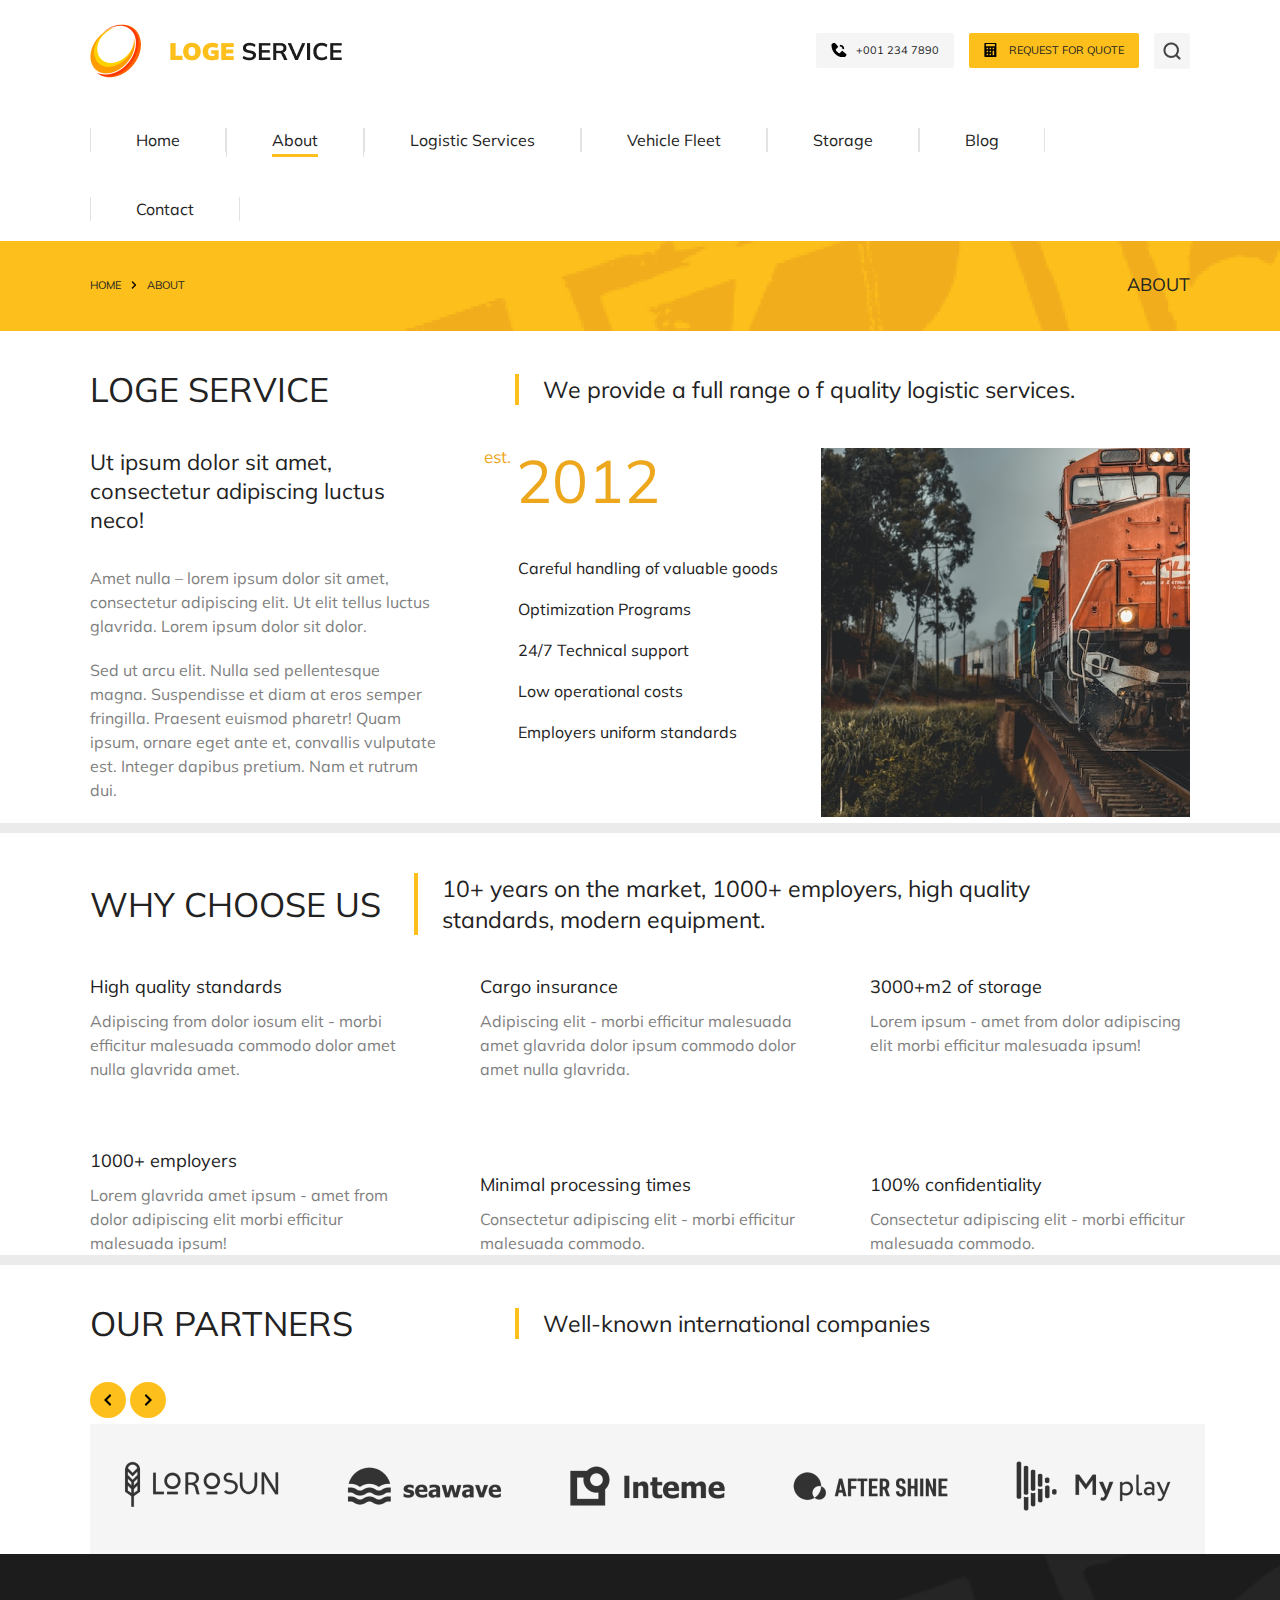
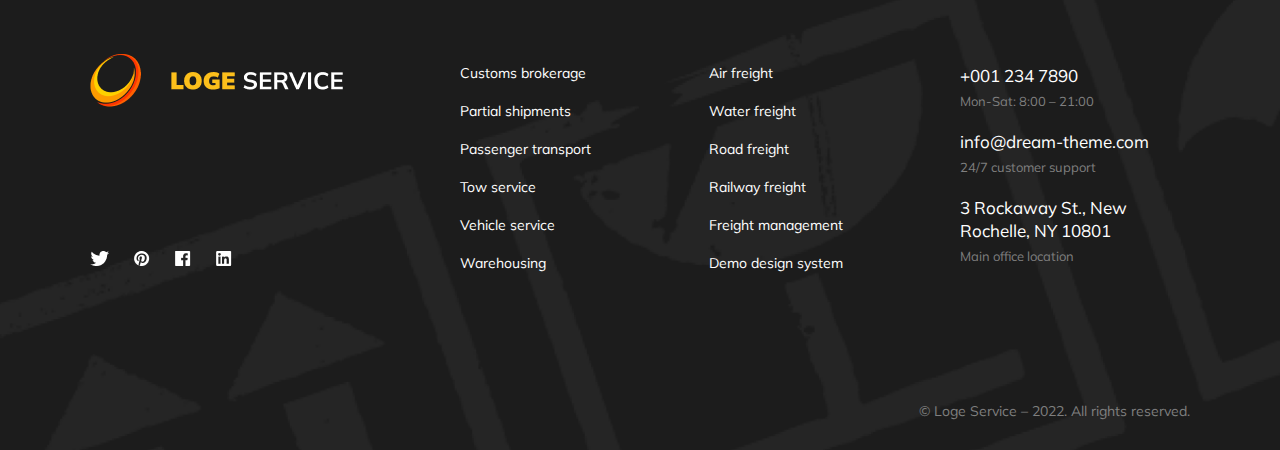
==== commit 0254a625: "navbar added" ====
--- a/about.html
+++ b/about.html
@@ -10,19 +10,23 @@
 </head>
 
 <body class="animate">
+    <!-- Navbar Section -->
     <nav>
         <div class="container">
-            <div class="top-nav flex-sp-between">
+            <!-- Top Nav -->
+            <div class="top-nav flex-sp-between align-center">
                 <div class="logo">
                     <a href="index.html">
                         <img src="./images/logo.png" alt="logo">
                     </a>
                 </div>
-                <ul class="top-nav-right flex-sp-between">
-                    <li><a class="btn gray-bg tel-btn" href="tel:+0012347890">+001 234 7890</a></li>
-                    <li><a class="btn reqst-qoute" href="#">Request For Quote</a></li>
-                    <li><img class="btn gray-bg search-btn" src="./images/search-icon.png" alt="search icon"></li>
-                </ul>
+                <div class="top-nav-right">
+                    <ul class="flex-sp-between">
+                        <li><a class="btn gray-bg tel-btn" href="tel:+0012347890">+001 234 7890</a></li>
+                        <li><a class="btn reqst-qoute" href="#">Request For Quote</a></li>
+                        <li><img class="btn gray-bg search-btn" src="./images/search-icon.png" alt="search icon"></li>
+                    </ul>
+                </div>
                 <div class="respn-hamburger">
                     <div class="flex-sp-between">
                         <div class="search-mg-right">
@@ -36,16 +40,34 @@
                     </div>
                 </div>
             </div>
-            <ul class="navbar flex-sp-between">
-                <li> <a href="index.html">Home</a>
-                </li>
-                <li> <a class="selected" href="about.html">About</a></li>
-                <li> <a href="services.html">Logistic Services</a></li>
-                <li> <a href="#">Vehicle Fleet</a></li>
-                <li> <a href="#">Storage</a></li>
-                <li> <a href="blog.html">Blog</a></li>
-                <li> <a href="contact.html">Contact</a></li>
-            </ul>
+            <!-- Navbar -->
+            <div class="navbar-wrap">
+                <ul class="navbar">
+                    <li> <a href="index.html">
+                            <p>Home</p>
+                        </a>
+                    </li>
+                    <li> <a class="selected" href="about.html">
+                            <p>About</p>
+                        </a></li>
+                    <li> <a href="services.html">
+                            <p>Logistic Services</p>
+                        </a></li>
+                    <li> <a href="#">
+                            <p>Vehicle Fleet</p>
+                        </a></li>
+                    <li> <a href="#">
+                            <p>Storage</p>
+                        </a></li>
+                    <li> <a href="blog.html">
+                            <p>Blog</p>
+                        </a></li>
+                    <li> <a href="contact.html">
+                            <p>Contact</p>
+                        </a></li>
+                </ul>
+            </div>
+
         </div>
     </nav>
     <section class="breadcrumb">
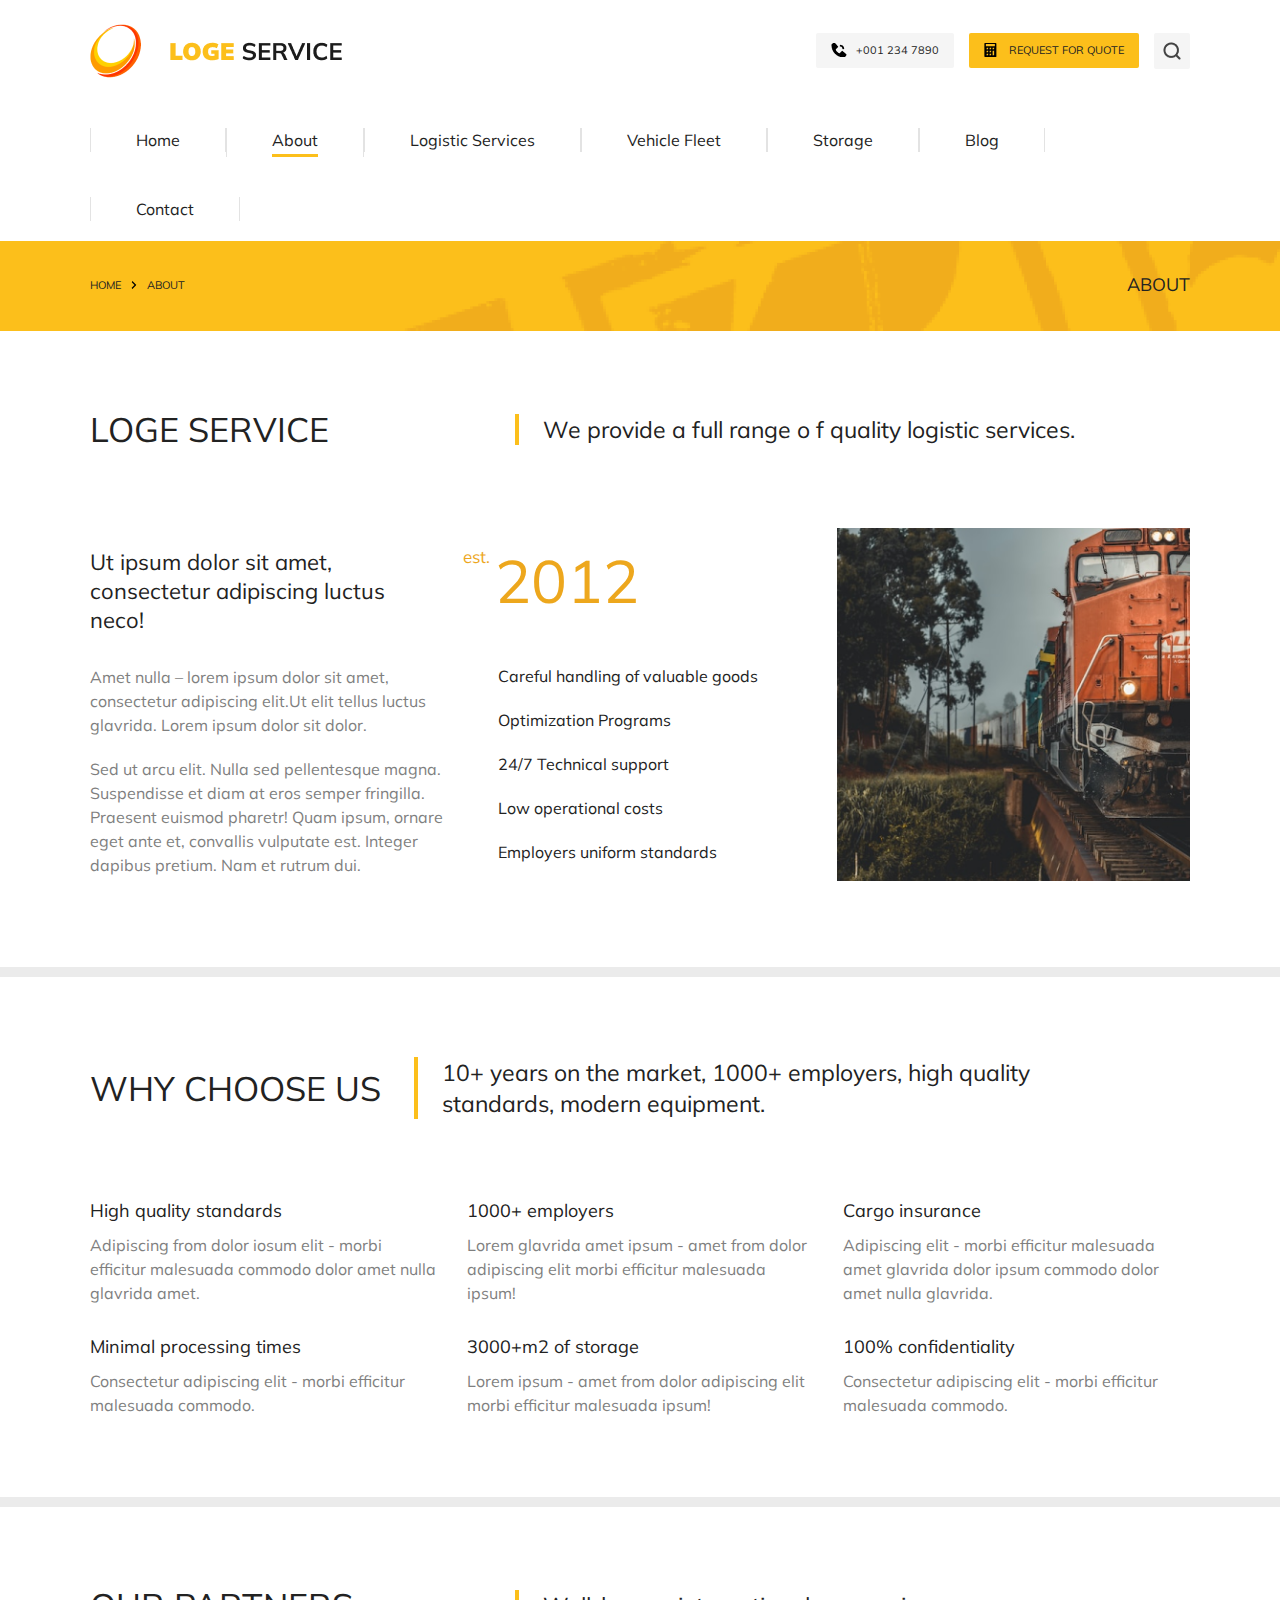
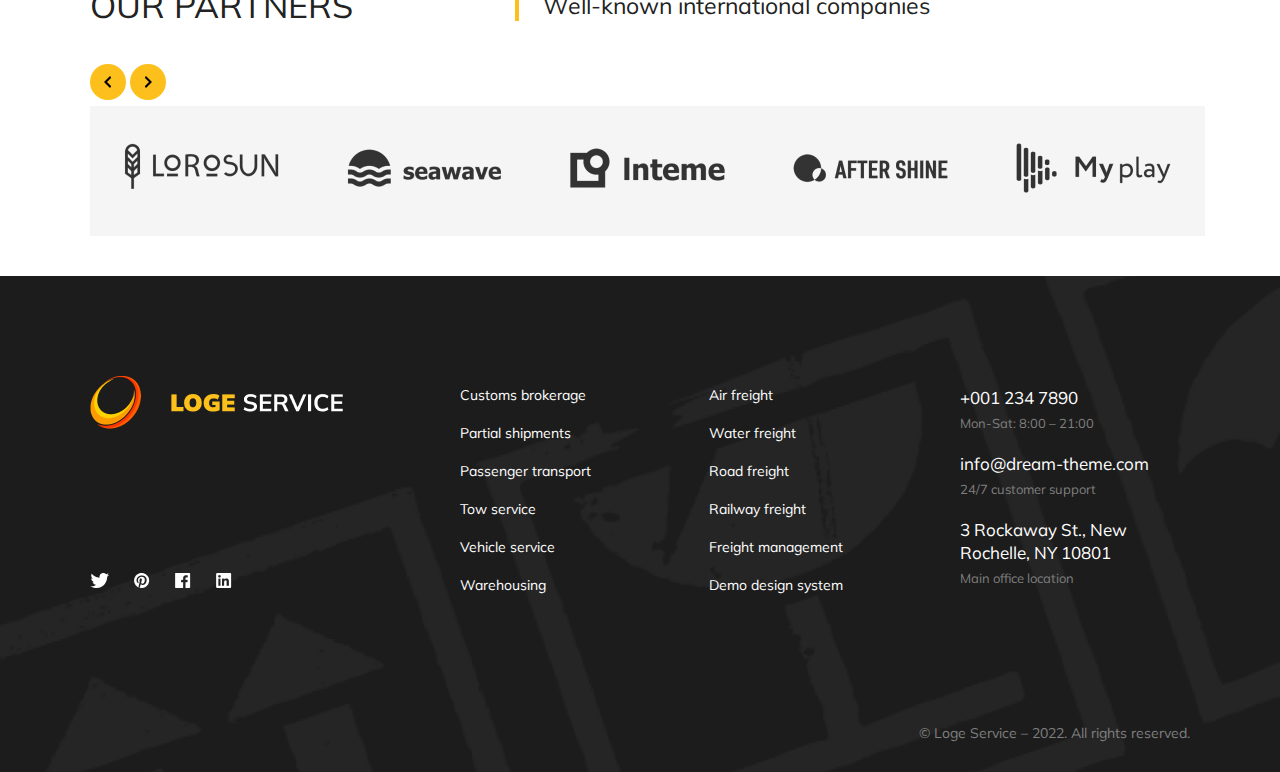
==== commit f8256d7b: "about page loge services designed" ====
--- a/about.html
+++ b/about.html
@@ -70,6 +70,7 @@
 
         </div>
     </nav>
+    <!-- BreadCrumb -->
     <section class="breadcrumb">
         <div class="breadcrumb-content container flex-sp-between ">
             <ul class="breadcrumb-list">
@@ -83,30 +84,30 @@
             <p class="breadcrum-right">About</p>
         </div>
     </section>
-    <section class="loge-service pd-tb-82 gray-border-bottom pd-lr-21">
+    <!-- Loge Service Hero Section -->
+    <section class="loge-service pd-tb-80 gray-border-bottom">
         <div class="container">
             <div class="section-header">
                 <h2>Loge service</h2>
                 <p>We provide a full range o f quality logistic services.</p>
             </div>
-            <div class="loge-service-contents flex-sp-between">
-                <div class="loge-service-desc">
+            <div class="loge-service-container flex-sp-between">
+                <div class="loge-service-contents">
                     <h3>
                         Ut ipsum dolor sit amet, consectetur adipiscing luctus neco!
                     </h3>
-                    <p class="pd-bt-20 gray-color">Amet nulla – lorem ipsum dolor sit amet, consectetur adipiscing elit.
-                        Ut
-                        elit tellus luctus glavrida.
-                        Lorem ipsum dolor sit dolor.</p>
-                    <p class="gray-color">
+                    <p class="loge-text gray-color">
+                        Amet nulla – lorem ipsum dolor sit amet, consectetur adipiscing
+                        elit.Ut elit tellus luctus glavrida. Lorem ipsum dolor sit dolor.
+                    </p>
+                    <p class="loge-text gray-color">
                         Sed ut arcu elit. Nulla sed pellentesque magna. Suspendisse et diam at eros semper fringilla.
                         Praesent euismod pharetr! Quam ipsum, ornare eget ante et, convallis vulputate est. Integer
-                        dapibus
-                        pretium. Nam et rutrum dui.
+                        dapibus pretium. Nam et rutrum dui.
                     </p>
                 </div>
-                <div class="loge-service-list">
-                    <h1 class="yellow-color">
+                <div class="loge-service-contents">
+                    <h1 class="yellow-color est-font">
                         <span class="est yellow-color">est.</span>
                         2012
                     </h1>
@@ -118,49 +119,49 @@
                         <li>Employers uniform standards</li>
                     </ul>
                 </div>
-                <div class="loge-service-image">
+                <div class="loge-service-contents loge-img">
                     <img src="./images/about-train.png" alt="">
                 </div>
             </div>
         </div>
     </section>
-    <section class="choose-us pd-tb-82 gray-border-bottom pd-lr-21">
+    <section class="choose-us pd-tb-80 gray-border-bottom">
         <div class="container">
             <div class="section-header">
                 <h2>Why choose us</h2>
                 <p>10+ years on the market, 1000+ employers, high quality standards, modern equipment.</p>
             </div>
-            <div class="choose-us-contents flex-sp-between">
-                <div class="choose-us-desc">
+            <div class="choose-us-container flex-sp-between pd-tb-80">
+                <div class="choose-us-contents">
                     <h4>High quality standards</h4>
                     <p>Adipiscing from dolor iosum elit - morbi efficitur malesuada commodo dolor amet nulla glavrida
                         amet.</p>
                 </div>
-                <div class="choose-us-desc">
+                <div class="choose-us-contents">
                     <h4>1000+ employers</h4>
                     <p>Lorem glavrida amet ipsum - amet from dolor adipiscing elit morbi efficitur malesuada ipsum!</p>
                 </div>
-                <div class="choose-us-desc">
+                <div class="choose-us-contents">
                     <h4>Cargo insurance</h4>
                     <p>Adipiscing elit - morbi efficitur malesuada amet glavrida dolor ipsum commodo dolor amet nulla
                         glavrida.</p>
                 </div>
-                <div class="choose-us-desc">
+                <div class="choose-us-contents">
                     <h4>Minimal processing times</h4>
                     <p>Consectetur adipiscing elit - morbi efficitur malesuada commodo.</p>
                 </div>
-                <div class="choose-us-desc">
+                <div class="choose-us-contents">
                     <h4>3000+m2 of storage</h4>
                     <p>Lorem ipsum - amet from dolor adipiscing elit morbi efficitur malesuada ipsum!</p>
                 </div>
-                <div class="choose-us-desc">
+                <div class="choose-us-contents">
                     <h4>100% confidentiality</h4>
                     <p>Consectetur adipiscing elit - morbi efficitur malesuada commodo.</p>
                 </div>
             </div>
         </div>
     </section>
-    <section class="partner pd-tb-82 pd-lr-21">
+    <section class="partner pd-tb-80">
         <div class="container">
             <div class="section-header ">
                 <h2>Our partners</h2>
--- a/css/style.css
+++ b/css/style.css
@@ -608,50 +608,66 @@
     line-height: 22px;
 }
 
-.loge-service-desc {
-    width: 350px;
-}
-
-.loge-service-desc>h3 {
-    padding-bottom: 31px;
-}
-
-.loge-service-list {}
-
-.loge-service-list>h1 {
+/* About Loge Service */
+
+.loge-service-container {
+    flex-wrap: wrap;
+    gap: 20px;
+    padding: 40px 0px;
+}
+
+.loge-service-contents {
+    flex: 1;
+    min-width: 250px;
+}
+
+
+.loge-service-contents>h3 {
+    padding: 20px 0px;
+}
+
+.loge-service-contents>.loge-text {
+    padding: 10px 0px;
+}
+
+.loge-service-contents>.est-font {
     display: flex;
     align-items: flex-start;
-    padding-bottom: 42px;
-}
-
-.loge-service-list>h1>.est {
+    padding: 20px 0px;
+    padding-bottom: 40px;
+}
+
+.loge-service-contents>h1>.est {
     font-size: 17px;
     line-height: 18px;
     margin-right: 5px;
 }
 
-.loge-service-list>ul>li {
-    padding-left: 34px;
-    padding-bottom: 17px;
+.loge-service-contents>ul>li {
+    padding: 10px 0px;
+    padding-left: 35px;
+}
+
+.loge-img>img {
+    width: 100%;
+}
+
+.choose-us-container {
+    display: flex;
+    flex-wrap: wrap;
+    gap: 30px;
 }
 
 .choose-us-contents {
-    display: flex;
-    flex-wrap: wrap;
-    flex-direction: column;
-    height: 280px;
-    gap: 60px;
-}
-
-.choose-us-desc {
-    width: 30%;
-}
-
-.choose-us-desc>h4 {
+    flex: 1;
+    min-width: 300px;
+}
+
+.choose-us-contents>h4 {
     padding-bottom: 11px;
 }
 
-.choose-us-desc>p {
+.choose-us-contents>p {
     color: #7F7F7F;
 }
 
@@ -1136,38 +1152,27 @@
         padding-bottom: 13px;
     }
 
-    .loge-service-contents {
-        flex-direction: column;
-    }
-
-    .loge-service-desc {
-        padding-bottom: 30px;
-    }
-
-    .loge-service-image {
+    .loge-service-container {
+        flex-direction: column;
+        padding: 0px;
+    }
+
+    .loge-img {
         order: -1;
-        padding-bottom: 20px;
-    }
-
-    .loge-service-image>img {
         width: 100%;
     }
 
-    .loge-service-list>h1 {
+    .loge-service-contents>h1 {
         font-size: 60px;
         line-height: 66px;
     }
 
-    .loge-service-desc {
-        width: 100%;
-    }
-
-    .choose-us-contents {
+    .choose-us-container {
         height: 100%;
         gap: 40px;
     }
 
-    .choose-us-desc {
+    .choose-us-contents {
         width: 100%;
 
     }
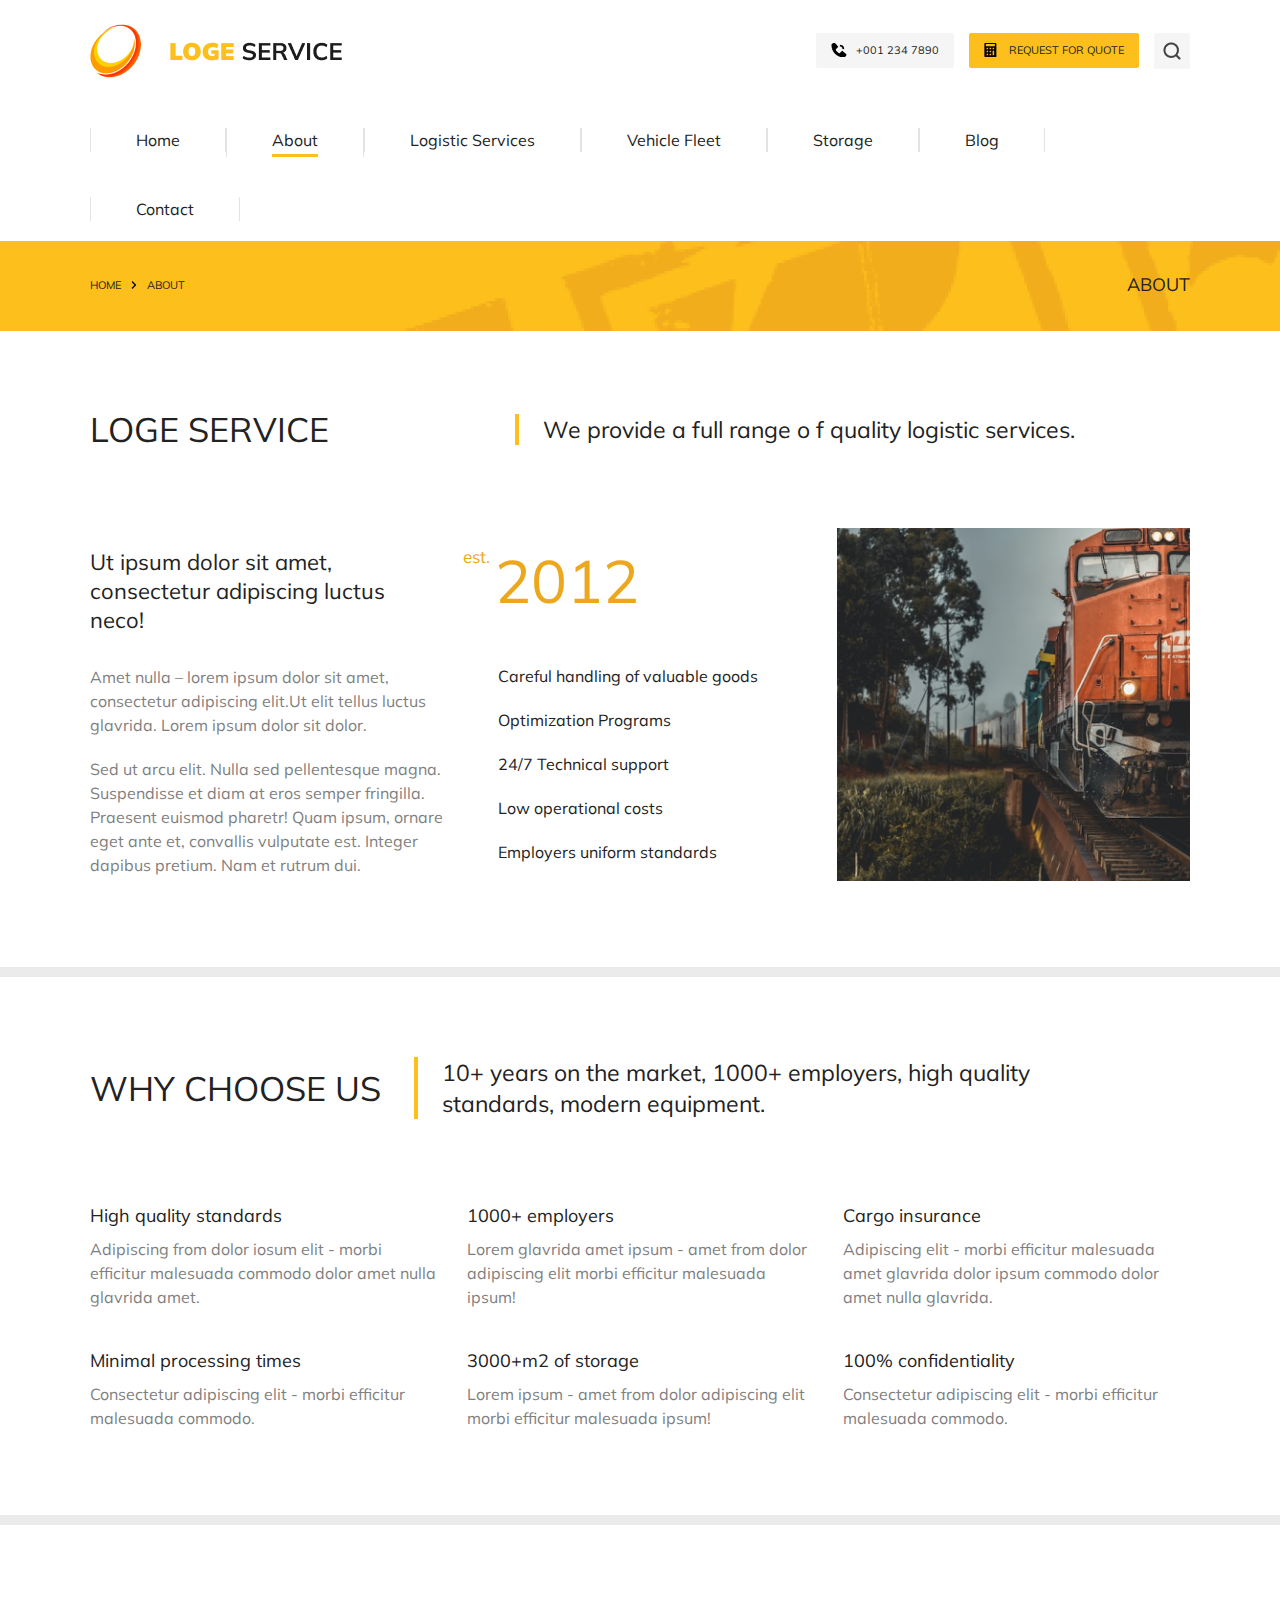
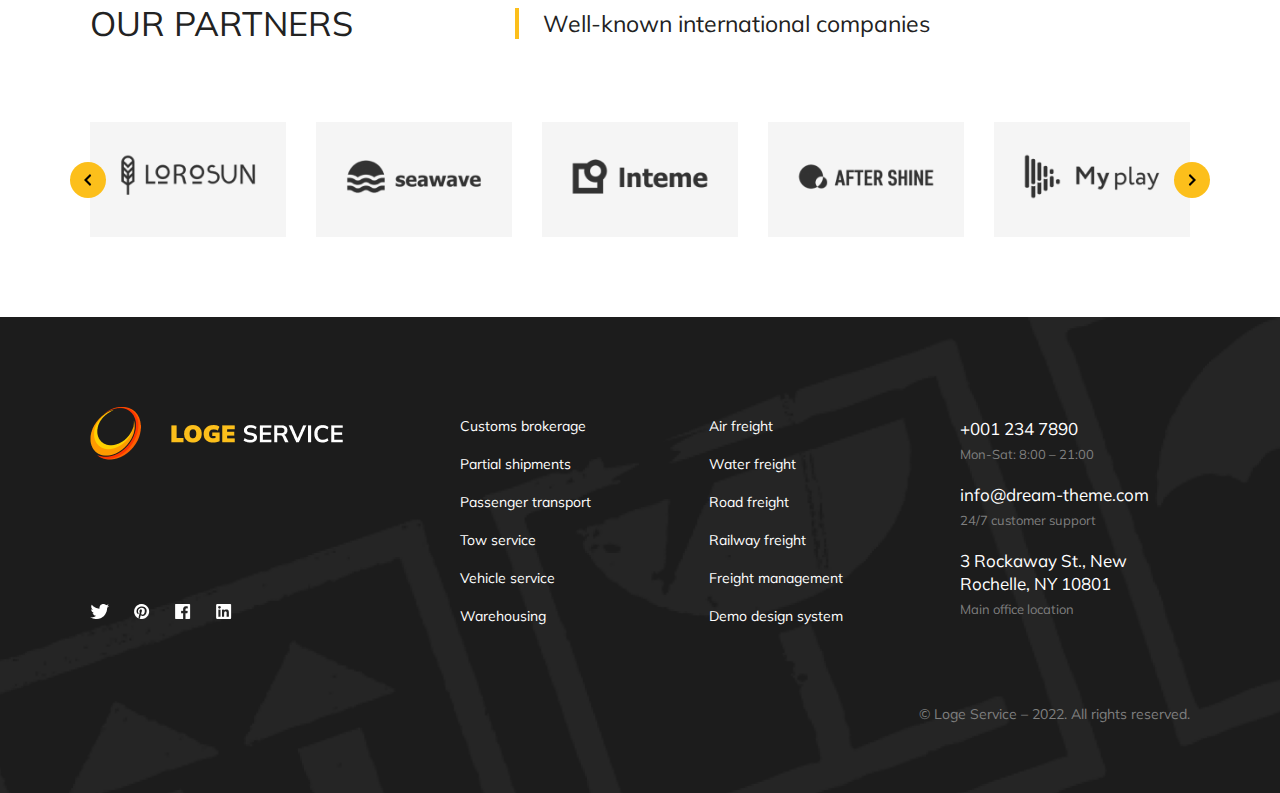
==== commit e13ca4a1: "added: about page responsive & footer" ====
--- a/about.html
+++ b/about.html
@@ -84,7 +84,7 @@
             <p class="breadcrum-right">About</p>
         </div>
     </section>
-    <!-- Loge Service Hero Section -->
+    <!-- Loge Service -->
     <section class="loge-service pd-tb-80 gray-border-bottom">
         <div class="container">
             <div class="section-header">
@@ -125,6 +125,7 @@
             </div>
         </div>
     </section>
+    <!-- Choose Us -->
     <section class="choose-us pd-tb-80 gray-border-bottom">
         <div class="container">
             <div class="section-header">
@@ -161,39 +162,42 @@
             </div>
         </div>
     </section>
+    <!-- Partner Sponsor -->
     <section class="partner pd-tb-80">
         <div class="container">
             <div class="section-header ">
                 <h2>Our partners</h2>
                 <p>Well-known international companies</p>
             </div>
-            <div class="partner-slider-container ">
+        </div>
+        <div class="partner-slider-container container">
+            <div class="partner-nav-arrows">
                 <img class="mini-arrow-left" src="./images/left-arrow.png" alt="">
                 <img class="mini-arrow-right" src="./images/right-arrow.png" alt="">
-                <div class="flex-sp-between">
-                    <div class="partner-slider-content">
-                        <img src="./images/partner-lorosun.png" alt="">
-                    </div>
-                    <div class="partner-slider-content">
-                        <img src="./images/partner-seawave.png" alt="">
-                    </div>
-                    <div class="partner-slider-content disp-n">
-                        <img src="./images/partner-inteme.png" alt="">
-                    </div>
-                    <div class="partner-slider-content disp-n">
-                        <img src="./images/partner-after-shine.png" alt="">
-                    </div>
-                    <div class="partner-slider-content disp-n">
-                        <img src="./images/partner-my-play.png" alt="">
-                    </div>
+            </div>
+            <div class="partner-sliders flex-sp-between">
+                <div class="partner-slider-content">
+                    <img src="./images/partner-lorosun.png" alt="">
+                </div>
+                <div class="partner-slider-content">
+                    <img src="./images/partner-seawave.png" alt="">
+                </div>
+                <div class="partner-slider-content disp-n">
+                    <img src="./images/partner-inteme.png" alt="">
+                </div>
+                <div class="partner-slider-content disp-n">
+                    <img src="./images/partner-after-shine.png" alt="">
+                </div>
+                <div class="partner-slider-content disp-n">
+                    <img src="./images/partner-my-play.png" alt="">
                 </div>
             </div>
         </div>
     </section>
     <!-- Footer -->
-    <footer class="footer">
-        <div class="container">
-            <div class="footer-content flex-sp-between">
+    <footer class="footer pd-tb-80">
+        <div class="container">
+            <div class="footer-content flex-sp-between  pd-tb-80">
                 <div class="logo-socials">
                     <a class="logo" href="index.html">
                         <img src="./images/pngegg 2.png" alt="logo">
--- a/css/style.css
+++ b/css/style.css
@@ -411,6 +411,16 @@
     justify-content: space-between;
 }
 
+.partner-nav-arrows {
+    width: 100%;
+    position: absolute;
+    top: 50%;
+    left: 50%;
+    transform: translate(-50%, -50%);
+    display: flex;
+    justify-content: space-between;
+}
+
 .mini-arrow-left,
 .mini-arrow-right {
     padding: 11px 14px;
@@ -462,8 +472,18 @@
 }
 
 .partner-slider-content {
-    padding: 11px 22px;
+    gap: 30px;
+    padding: 10px 20px;
     background: #F5F5F5;
+}
+
+.partner-sliders {
+    gap: 30px;
+    padding: 40px 0px;
+}
+
+.partner-slider-content>img {
+    width: 100%;
 }
 
 .mini-slider-card>ul>li {
@@ -503,7 +523,7 @@
 }
 
 .footer-content {
-    padding: 90px 0px;
+    /* padding: 90px 0px; */
     flex-wrap: wrap;
 }
 
@@ -664,11 +684,12 @@
 }
 
 .choose-us-contents>h4 {
-    padding-bottom: 11px;
+    padding: 5px 0px;
 }
 
 .choose-us-contents>p {
     color: #7F7F7F;
+    padding: 5px 0px;
 }
 
 .specialization {
@@ -1087,6 +1108,10 @@
         display: none;
     }
 
+    .overflow-hide {
+        overflow: hidden;
+    }
+
     .gap-60 {
         gap: 0px;
     }
@@ -1118,7 +1143,6 @@
     .footer-content {
         display: flex;
         flex-direction: column;
-        padding: 0px;
     }
 
     .logo-socials>.logo {
